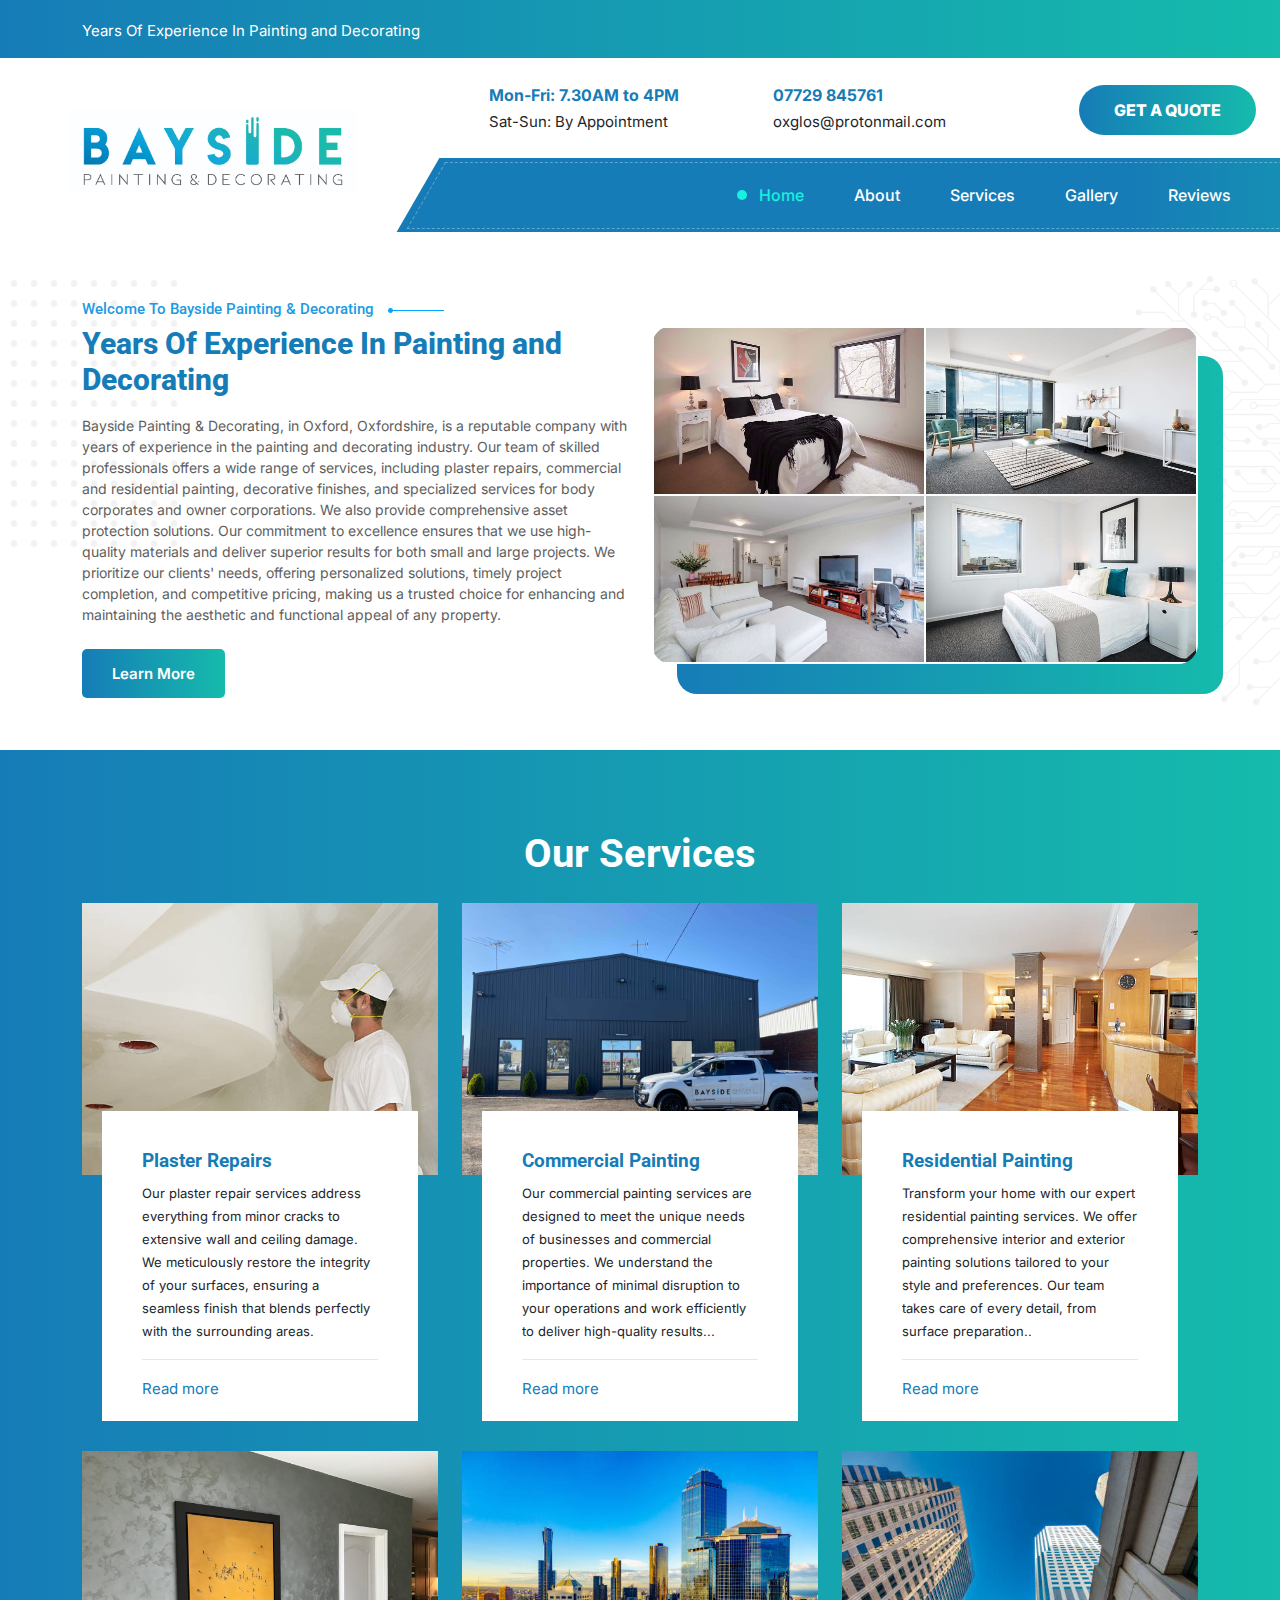
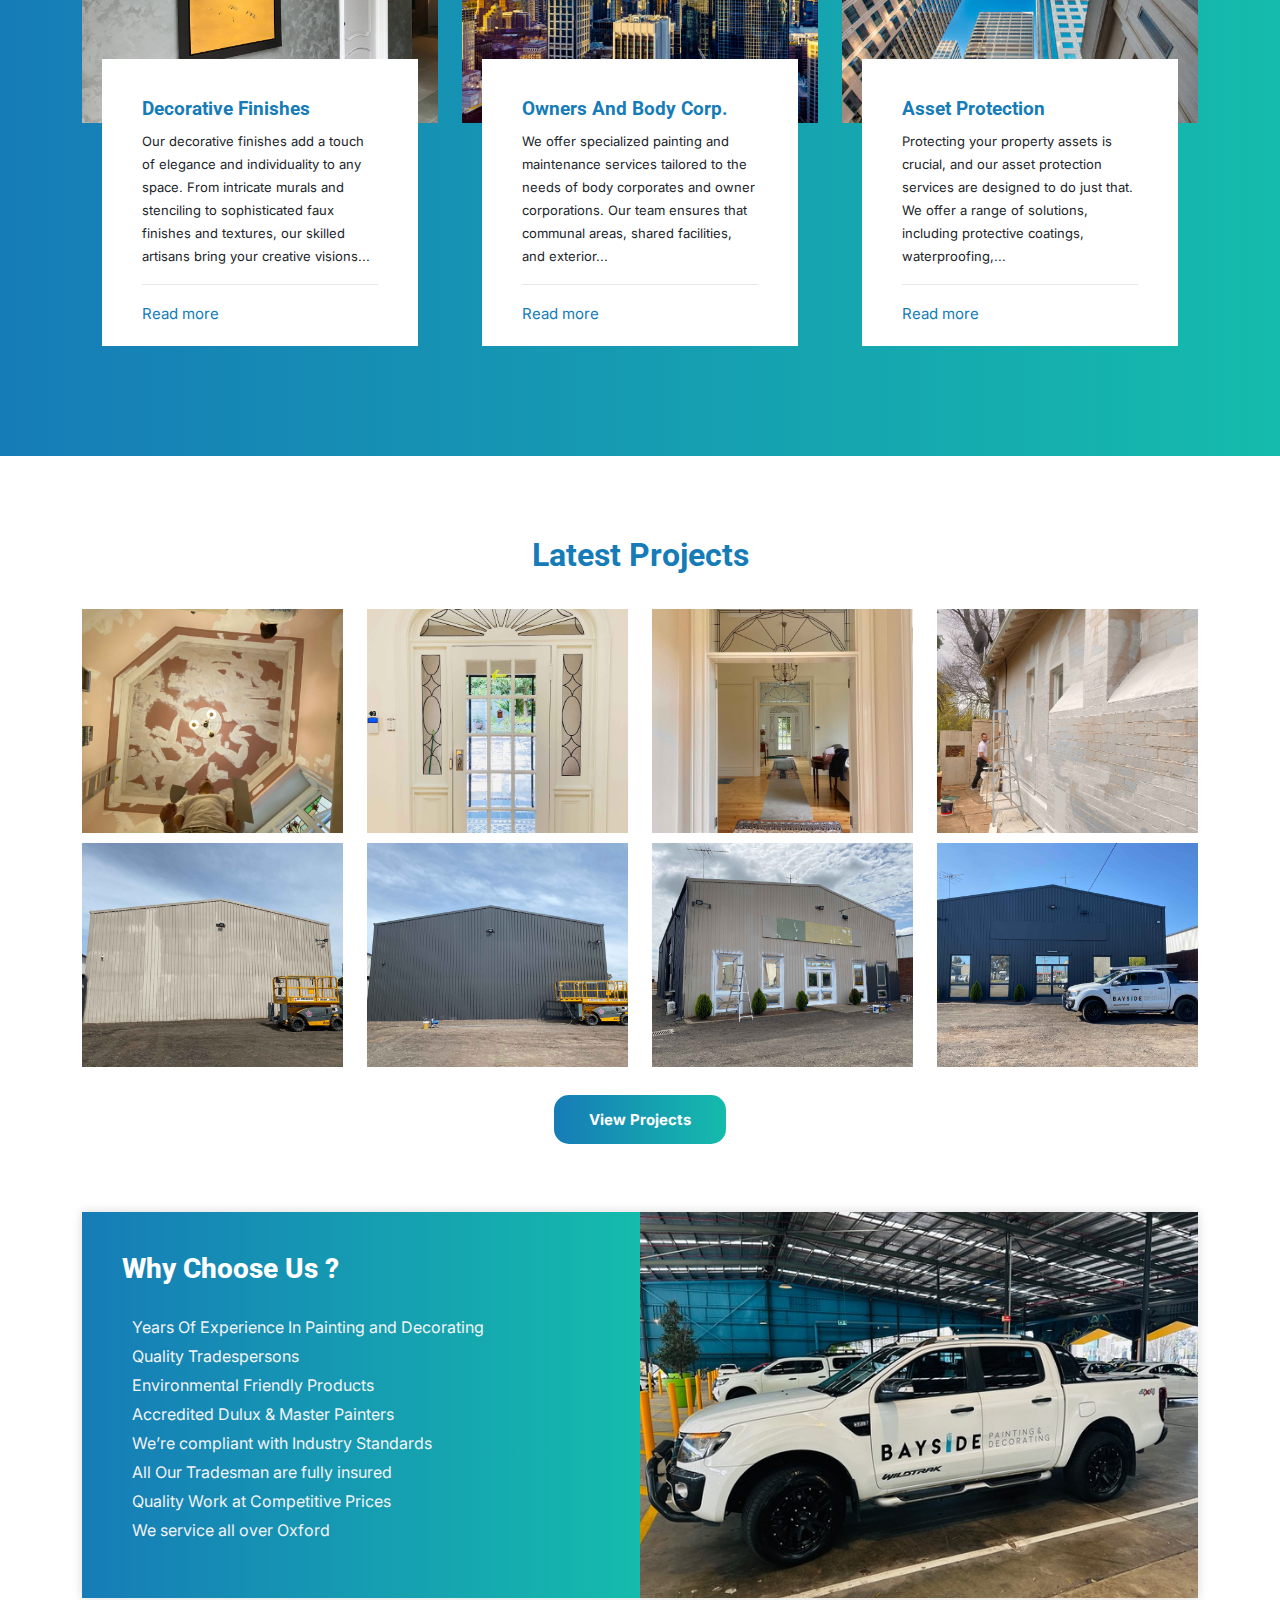
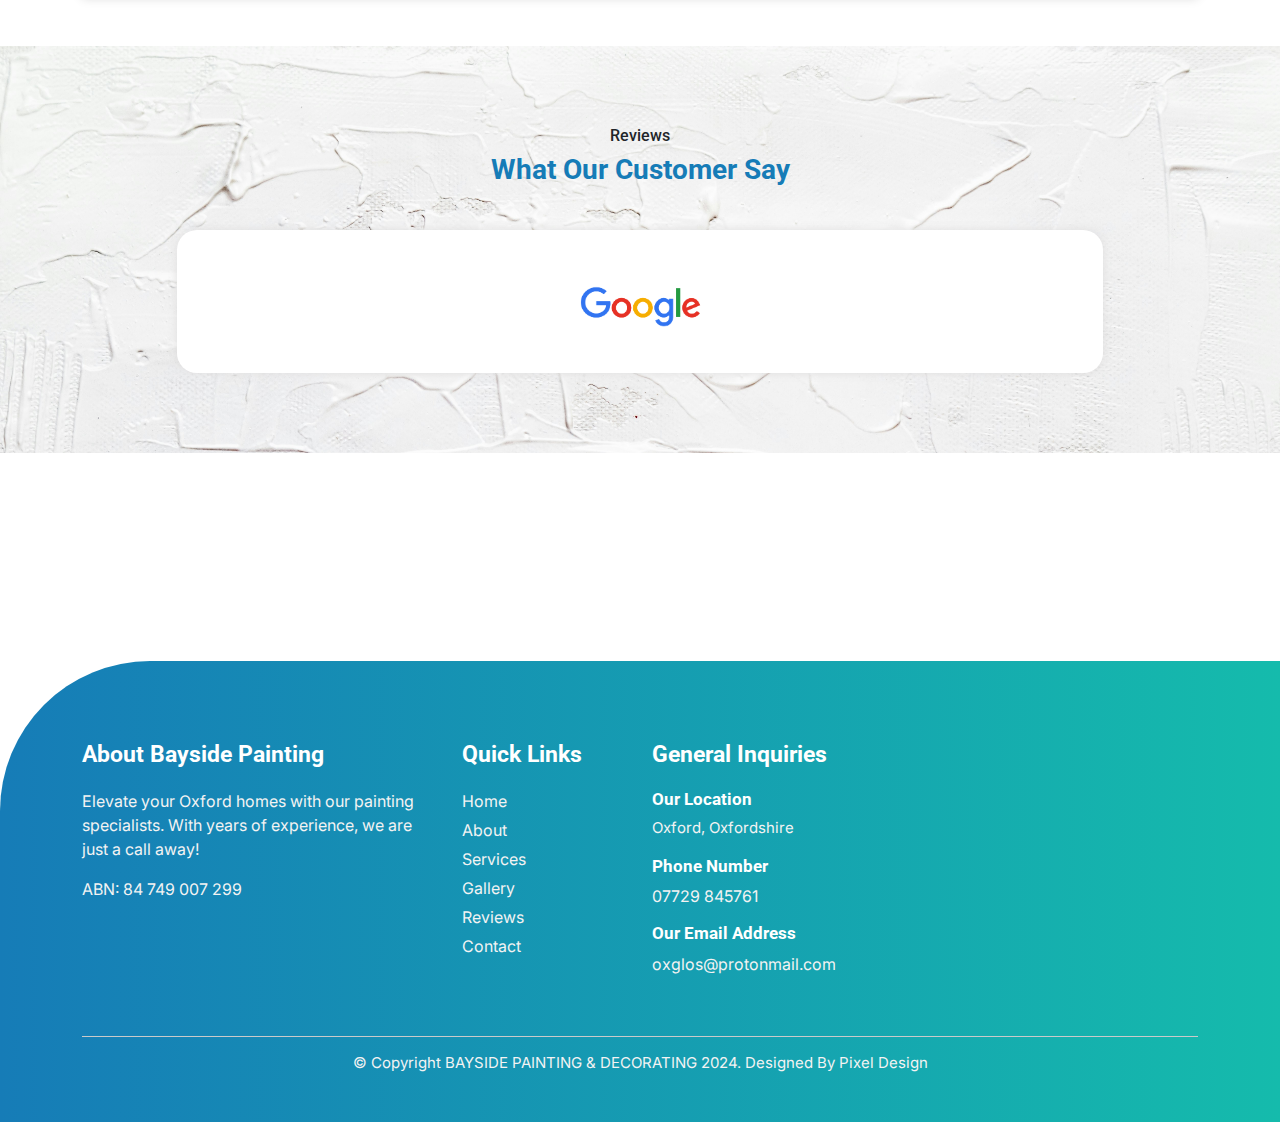
==== index.html @ fc6d24e8 "Add www.baysidepainting.com.au directory" ====
<!DOCTYPE html>
<html lang="en">
<head>
    <meta charset="UTF-8">
    <meta name="viewport" content="width=device-width, initial-scale=1.0">
    <title>Bayside Painting & Decorating</title>
    <link href="https://cdn.jsdelivr.net/npm/bootstrap@5.3.3/dist/css/bootstrap.min.css" rel="stylesheet" integrity="sha384-QWTKZyjpPEjISv5WaRU9OFeRpok6YctnYmDr5pNlyT2bRjXh0JMhjY6hW+ALEwIH" crossorigin="anonymous">
    <link rel="preconnect" href="https://fonts.googleapis.com">
    <link rel="preconnect" href="https://fonts.gstatic.com" crossorigin>
    <link href="https://fonts.googleapis.com/css2?family=Inter:wght@100..900&family=Poppins:ital,wght@0,100;0,200;0,300;0,400;0,500;0,600;0,700;0,800;0,900;1,100;1,200;1,300;1,400;1,500;1,600;1,700;1,800;1,900&family=Roboto:ital,wght@0,100;0,300;0,400;0,500;0,700;0,900;1,100;1,300;1,400;1,500;1,700;1,900&family=Rubik:ital,wght@0,300..900;1,300..900&display=swap" rel="stylesheet">
    <link rel="stylesheet" href="https://cdnjs.cloudflare.com/ajax/libs/font-awesome/6.5.2/css/all.min.css" integrity="sha512-SnH5WK+bZxgPHs44uWIX+LLJAJ9/2PkPKZ5QiAj6Ta86w+fsb2TkcmfRyVX3pBnMFcV7oQPJkl9QevSCWr3W6A==" crossorigin="anonymous" referrerpolicy="no-referrer" />
    <link rel="stylesheet" href="https://cdnjs.cloudflare.com/ajax/libs/OwlCarousel2/2.3.4/assets/owl.carousel.min.css" integrity="sha512-tS3S5qG0BlhnQROyJXvNjeEM4UpMXHrQfTGmbQ1gKmelCxlSEBUaxhRBj/EFTzpbP4RVSrpEikbmdJobCvhE3g==" crossorigin="anonymous" referrerpolicy="no-referrer" />
    <link rel="stylesheet" href="https://cdnjs.cloudflare.com/ajax/libs/OwlCarousel2/2.3.4/assets/owl.theme.default.min.css" integrity="sha512-sMXtMNL1zRzolHYKEujM2AqCLUR9F2C4/05cdbxjjLSRvMQIciEPCQZo++nk7go3BtSuK9kfa/s+a4f4i5pLkw==" crossorigin="anonymous" referrerpolicy="no-referrer" />
    <link rel="stylesheet" href="https://cdnjs.cloudflare.com/ajax/libs/animate.css/4.1.1/animate.min.css" integrity="sha512-c42qTSw/wPZ3/5LBzD+Bw5f7bSF2oxou6wEb+I/lqeaKV5FDIfMvvRp772y4jcJLKuGUOpbJMdg/BTl50fJYAw==" crossorigin="anonymous" referrerpolicy="no-referrer" />
    <link rel="stylesheet" href="https://cdnjs.cloudflare.com/ajax/libs/fancybox/3.5.7/jquery.fancybox.min.css" integrity="sha512-H9jrZiiopUdsLpg94A333EfumgUBpO9MdbxStdeITo+KEIMaNfHNvwyjjDJb+ERPaRS6DpyRlKbvPUasNItRyw==" crossorigin="anonymous" referrerpolicy="no-referrer" />
    <link rel="stylesheet" href="main.css">
</head>
<body>
    <header>
        <div class="header-top">
            <div class="container">
                <div class="row">
                    <div class="row">
                        <div class="col-lg-7">
                            <p>Years Of Experience In Painting and Decorating</p>
                        </div>
                        <div class="col-lg-5">
                            <div class="header-social text-end">
                                <!-- <a href=""><i class="fa-brands fa-facebook"></i></a> -->
                                <!-- <a href=""><i class="fa-brands fa-instagram"></i></a> -->
                                <!-- <a href=""><i class="fa-brands fa-x-twitter"></i></a> -->
                            </div>
                        </div>
                    </div>
                </div>
            </div>
        </div>
        <div class="header-bottom">
            <div class="container-fluid">
                <div class="row">
                    <div class="col-lg-4">
                        <div class="header-logo">
                            <a href="index.php.html">
                            <img src="BaysideStacked_Logo-Colour.jpg" alt="" class="w-100">
                            </a>
                        </div>
                    </div>
                    <div class="col-lg-8">
                        <div class="header-bottom-top">
                            <div class="row">
                                <div class="col-lg-4">
                                    <div class="header-content">
                                        <i class="fi fi-ss-calendar-clock"></i>
                                        <div class="header-mid">
                                            <p>Mon-Fri: 7.30AM to 4PM</p>
                                            <span>Sat-Sun: By Appointment</span>
                                        </div>
                                    </div>
                                </div>
                                <div class="col-lg-5">
                                    <div class="header-content">
                                        <i class="fi fi-sr-call-incoming"></i>
                                        <div class="header-mid">
                                            <p>07729 845761</p>
                                            <span>oxglos@protonmail.com</span>
                                        </div>
                                    </div>
                                </div>
                                <div class="col-lg-3">
                                    <div class="header-btn">
                                        <a href="https://www.baysidepainting.com.au/contact.php" class="h-btn">GET A QUOTE</a>
                                    </div>
                                </div>
                            </div>
                        </div>
                        <div class="header-bottom-bottom">
                            <nav class="navbar navbar-expand-lg">
                                <div class="container-fluid">

                                  <button class="navbar-toggler" type="button" data-bs-toggle="collapse" data-bs-target="#navbarNavAltMarkup" aria-controls="navbarNavAltMarkup" aria-expanded="false" aria-label="Toggle navigation">
                                    <span class="navbar-toggler-icon"></span>
                                  </button>
                                  <div class="collapse navbar-collapse" id="navbarNavAltMarkup">
                                                                      <div class="navbar-nav">
                                      <a class="nav-link active" aria-current="page" href="index.php.html">Home</a>
                                      <a class="nav-link " href="about.php.html">About</a>
                                      <a class="nav-link " href="services.php.html">Services</a>
                                      <a class="nav-link " href="gallery.php.html">Gallery</a>
                                      <a class="nav-link " href="reviews.php.html">Reviews</a>
                                      <!-- <a class="nav-link " href="https://www.baysidepainting.com.au/contact.php">Contact</a> -->
                                    </div>
                                  </div>
                                </div>
                              </nav>
                        </div>
                    </div>

                </div>
            </div>
        </div>
     </header>

     <div class="mobile-header">
        <div class="container">
            <nav class="navbar fixed-top">
                <div class="container-fluid">
                  <a class="navbar-brand" href="index.html#">
                    <img src="BaysideStacked_Logo-Colour.jpg" alt="" class="w-100">
                  </a>
                  <button class="navbar-toggler" type="button" data-bs-toggle="offcanvas" data-bs-target="#offcanvasNavbar" aria-controls="offcanvasNavbar" aria-label="Toggle navigation">
                    <span class="navbar-toggler-icon"></span>
                  </button>
                  <div class="offcanvas offcanvas-end" tabindex="-1" id="offcanvasNavbar" aria-labelledby="offcanvasNavbarLabel">
                    <div class="offcanvas-header">
                      <div class="offcanvas-img">
                        <img src="BaysideStacked_Logo-Colour.jpg" alt="" class="w-100">
                      </div>

                      <button type="button" class="btn-close" data-bs-dismiss="offcanvas" aria-label="Close"></button>
                    </div>
                    <div class="offcanvas-body">
                        <p>More Than 30 Years Of Experience Of Painting and Decorating</p>
                                              <ul class="navbar-nav justify-content-end flex-grow-1 pe-3">
                        <li class="nav-item">
                          <a class="nav-link active" aria-current="page" href="index.php.html">Home</a>
                        </li>
                        <li class="nav-item">
                          <a class="nav-link " href="about.php.html">About</a>
                        </li>
                        <li class="nav-item">
                          <a class="nav-link " href="services.php.html">Services</a>
                        </li>
                        <li class="nav-item">
                          <a class="nav-link " href="gallery.php.html">Gallery</a>
                        </li>
                        <li class="nav-item">
                          <a class="nav-link " href="reviews.php.html">Reviews</a>
                        </li>
                        <li class="nav-item">
                          <!-- <a class="nav-link " href="https://www.baysidepainting.com.au/contact.php">Contact</a> -->
                        </li>

                      </ul>
                     <div class="offcanvas-info d-flex">
                        <div class="offcanvas-icon">
                            <i class="fi fi-br-envelope-plus"></i>
                        </div>
                        <div class="offcanvas-content">
                            <h5>Send Us Email</h5>
                            <a href="">oxglos@protonmail.com</a>
                        </div>
                     </div>
                     <div class="offcanvas-info d-flex">
                        <div class="offcanvas-icon">
                            <i class="fi fi-sr-call-incoming"></i>
                        </div>
                        <div class="offcanvas-content">
                            <h5>Make A Call</h5>
                            <a href="">07729 845761</a>
                        </div>
                     </div>
                     <div class="offcanvas-info d-flex">
                        <div class="offcanvas-icon">
                            <i class="fi fi-ts-land-location"></i>
                        </div>
                        <div class="offcanvas-content">
                            <h5>Visit Our Office</h5>
                            <p>Oxford, Oxfordshire</p>
                        </div>
                     </div>
                    </div>
                  </div>
                </div>
            </nav>
        </div>
     </div>


     <div class="banner">
        <div class="owl-carousel owl-theme">
            <div class="item">
                <div class="slide">
                    <div class="strike b1">

                    </div>
                    <div class="container">
                        <div class="row">
                            <div class="col-xl-12">
                                <div class="xs">
                                    <h3>Welcome To Bayside Painting & Decorating</h3>
                                    <h1>Transform Your Space with Bayside Painting & Decorating
                                    </h1>
                                    <p>Enhance the beauty and value of your property with our expert painting and decorating services. With years of experience, we deliver high-quality solutions for both residential and commercial spaces. Trust us to bring your vision to life with precision and excellence.
                                    </p>
                                    <div class="banner-button">
                                        <a href="tel: 07729 845761" class="b-btn"><span>Call Us: 07729 845761</span> </a>
                                    </div>
                                </div>
                            </div>
                        </div>
                    </div>
                </div>
            </div>
            <div class="item">
                <div class="slide">
                    <div class="strike b2">

                    </div>
                    <div class="container">
                        <div class="row">
                            <div class="col-xl-12">
                                <div class="xs">
                                    <h3>Welcome To Bayside Painting & Decorating</h3>
                                    <h1>Experience Excellence in Painting & Decorating</h1>
                                    <p>We specialize in creating beautiful, long-lasting finishes for your home or business. Let our skilled professionals elevate your space with unmatched quality and attention to detail.
                                    </p>
                                    <div class="banner-button">
                                        <a href="https://www.baysidepainting.com.au/contact.php" class="b-btn"><span>Get The Quote</span> </a>
                                    </div>
                                </div>
                            </div>
                        </div>
                    </div>
                </div>
            </div>

        </div>
    </div>

     <style>
        .about h3, .circle-right{
            display: inline-block;
        }

        .circle-right{
            margin-left: 10px;
        }
     </style>

     <div class="about">
        <div class="container">
            <div class="row">
                <div class="col-lg-6">
                    <h3>Welcome To Bayside Painting & Decorating <small class="circle-right"><img src="circle_right.png" alt="" class="w-100"></small></h3>
                    <h1>Years Of Experience In Painting and Decorating</h1>
                    <p>Bayside Painting & Decorating, in Oxford, Oxfordshire, is a reputable company with years of experience in the painting and decorating industry. Our team of skilled professionals offers a wide range of services, including plaster repairs, commercial and residential painting, decorative finishes, and specialized services for body corporates and owner corporations. We also provide comprehensive asset protection solutions. Our commitment to excellence ensures that we use high-quality materials and deliver superior results for both small and large projects. We prioritize our clients' needs, offering personalized solutions, timely project completion, and competitive pricing, making us a trusted choice for enhancing and maintaining the aesthetic and functional appeal of any property.
                    </p>
                    <div class="a-btn">
                        <a href="about.php.html">Learn More</a>
                    </div>

                </div>
                <div class="col-lg-6">
                    <div class="about-img">
                        <img src="a1.jpg" alt="" class="w-100">
                    </div>
                </div>
            </div>
        </div>
    </div>

    <style>
            .service-box_img{
                height: 17rem;

            }

            .service-box_img img{
                height: 100%;
                object-fit: cover;
                width:100%;
            }
        </style>
        <section class="overflow-hidden service-sec bg-smoke2 space" id="service-sec" data-bg-src="assets/img/bg/service_bg_1.png">
            <div class="container">
                <div class="row">
                    <div class="col-lg-6 offset-lg-3">
                        <div class="title-area text-center">
                            <h1>Our Services</h1>

                        </div>
                    </div>
                </div>
                <div class="row slider-shadosw row" >


                    <div class="col-md-6 col-lg-6 col-xl-4">
                        <div class="service-box">
                            <div class="service-box_img">
                                <img src="plaster.jpg" alt="Service">
                            </div>
                            <div class="service-box_content" data-bg-src="assets/img/service/shape_1_1.png">
                                <div class="s-content">
                                    <div class="service-box_wrapper">

                                        <h3 class="box-title service-title">
                                            <a href="services.php.html">Plaster Repairs </a>
                                            <span class="line-animation">
                                                <img src="https://www.baysidepainting.com.au/assets/img/shape/line2.svg" alt="">
                                            </span>
                                        </h3>
                                    </div>
                                    <p class="service-box_text">Our plaster repair services address everything from minor cracks to extensive wall and ceiling damage. We meticulously restore the integrity of your surfaces, ensuring a seamless finish that blends perfectly with the surrounding areas.</p>
                                    <a href="services.php.html" class="half-line-btn">
                                        Read more<i class="fa-solid fa-arrow-right ms-2"></i>
                                    </a>
                                </div>
                            </div>
                        </div>
                    </div>
                    <div class="col-md-6 col-lg-6 col-xl-4">
                        <div class="service-box">
                            <div class="service-box_img">
                                <img src="f8.jpg" alt="Service">
                            </div>
                            <div class="service-box_content" data-bg-src="assets/img/service/shape_1_1.png">
                                <div class="s-content">
                                    <div class="service-box_wrapper">

                                        <h3 class="box-title service-title">
                                            <a href="services.php.html">Commercial Painting </a>
                                            <span class="line-animation">
                                                <img src="https://www.baysidepainting.com.au/assets/img/shape/line2.svg" alt="">
                                            </span>
                                        </h3>
                                    </div>
                                    <p class="service-box_text">Our commercial painting services are designed to meet the unique needs of businesses and commercial properties. We understand the importance of minimal disruption to your operations and work efficiently to deliver high-quality results... </p>
                                    <a href="services.php.html" class="half-line-btn">
                                        Read more<i class="fa-solid fa-arrow-right ms-2"></i>
                                    </a>
                                </div>
                            </div>
                        </div>
                    </div>
                    <div class="col-md-6 col-lg-6 col-xl-4">
                        <div class="service-box">
                            <div class="service-box_img">
                                <img src="resi.jpg" alt="Service">
                            </div>
                            <div class="service-box_content" data-bg-src="assets/img/service/shape_1_1.png">
                                <div class="s-content">
                                    <div class="service-box_wrapper">

                                        <h3 class="box-title service-title">
                                            <a href="services.php.html">Residential Painting </a>
                                            <span class="line-animation">
                                                <img src="https://www.baysidepainting.com.au/assets/img/shape/line2.svg" alt="">
                                            </span>
                                        </h3>
                                    </div>
                                    <p class="service-box_text">Transform your home with our expert residential painting services. We offer comprehensive interior and exterior painting solutions tailored to your style and preferences. Our team takes care of every detail, from surface preparation.. </p>
                                    <a href="services.php.html" class="half-line-btn">
                                        Read more<i class="fa-solid fa-arrow-right ms-2"></i>
                                    </a>
                                </div>
                            </div>
                        </div>
                    </div>
                    <div class="col-md-6 col-lg-6 col-xl-4">
                        <div class="service-box">
                            <div class="service-box_img">
                                <img src="services/s4.jpg" alt="Service">
                            </div>
                            <div class="service-box_content" data-bg-src="assets/img/service/shape_1_1.png">
                                <div class="s-content">
                                    <div class="service-box_wrapper">

                                        <h3 class="box-title service-title">
                                            <a href="services.php.html">Decorative Finishes </a>
                                            <span class="line-animation">
                                                <img src="https://www.baysidepainting.com.au/assets/img/shape/line2.svg" alt="">
                                            </span>
                                        </h3>
                                    </div>
                                    <p class="service-box_text">Our decorative finishes add a touch of elegance and individuality to any space. From intricate murals and stenciling to sophisticated faux finishes and textures, our skilled artisans bring your creative visions...</p>
                                    <a href="services.php.html" class="half-line-btn">
                                        Read more<i class="fa-solid fa-arrow-right ms-2"></i>
                                    </a>
                                </div>
                            </div>
                        </div>
                    </div>
                    <div class="col-md-6 col-lg-6 col-xl-4">
                        <div class="service-box">
                            <div class="service-box_img">
                                <img src="own.jpg" alt="Service">
                            </div>
                            <div class="service-box_content" data-bg-src="assets/img/service/shape_1_1.png">
                                <div class="s-content">
                                    <div class="service-box_wrapper">

                                        <h3 class="box-title service-title">
                                            <a href="services.php.html">Owners And Body Corp. </a>
                                            <span class="line-animation">
                                                <img src="https://www.baysidepainting.com.au/assets/img/shape/line2.svg" alt="">
                                            </span>
                                        </h3>
                                    </div>
                                    <p class="service-box_text">We offer specialized painting and maintenance services tailored to the needs of body corporates and owner corporations. Our team ensures that communal areas, shared facilities, and exterior... </p>
                                    <a href="services.php.html" class="half-line-btn">
                                        Read more<i class="fa-solid fa-arrow-right ms-2"></i>
                                    </a>
                                </div>
                            </div>
                        </div>
                    </div>
                    <div class="col-md-6 col-lg-6 col-xl-4">
                        <div class="service-box">
                            <div class="service-box_img">
                                <img src="assets.jpg" alt="Service">
                            </div>
                            <div class="service-box_content" data-bg-src="assets/img/service/shape_1_1.png">
                                <div class="s-content">
                                    <div class="service-box_wrapper">

                                        <h3 class="box-title service-title">
                                            <a href="services.php.html">Asset Protection </a>
                                            <span class="line-animation">
                                                <img src="https://www.baysidepainting.com.au/assets/img/shape/line2.svg" alt="">
                                            </span>
                                        </h3>
                                    </div>
                                    <p class="service-box_text">Protecting your property assets is crucial, and our asset protection services are designed to do just that. We offer a range of solutions, including protective coatings, waterproofing,... </p>
                                    <a href="services.php.html" class="half-line-btn">
                                        Read more<i class="fa-solid fa-arrow-right ms-2"></i>
                                    </a>
                                </div>
                            </div>
                        </div>
                    </div>












                </div>
            </div>
        </section>
        <style>
            /* .service-box_content{
                margin-top: 7rem;
            } */
            .service-box_text{
                font-size: 13px;
  line-height: 23px;
            }

            .half-line-btn{
                transition: all 500ms ease-in-out;
                font-size: 15px;
                color: #167cb7;
            }
             .service-box:hover .half-line-btn{
                color: #15bbac;
             }
        </style>

<section id="projects" class="ttm-row company-template-section bg-img10 ttm-bgcolor-darkgrey ttm-bg ttm-bgimage-yes clearfix projects">
    <div class="ttm-row-wrapper-bg-layer ttm-bg-layer" bis_skin_checked="1"></div>
    <div class="container" bis_skin_checked="1">
        <!-- row -->
        <div class="row" bis_skin_checked="1">
            <div class="col-md-3" bis_skin_checked="1"></div>
            <div class="col-md-6" bis_skin_checked="1">
                <!-- template-content -->
                <div class="template-content text-center ttm-bg ttm-bgcolor-skincolor pt-40 pb-15 mt_130 res-991-mt-0" bis_skin_checked="1">
                    <div class="ttm-col-wrapper-bg-layer ttm-bg-layer" bis_skin_checked="1"></div>
                    <div class="layer-content" bis_skin_checked="1">
                        <div class="ttm-icon ttm-icon_element-fill ttm-icon_element-background-color-darkgrey ttm-icon_element-color-white ttm-icon_element-size-sm ttm-icon_element-style-rounded mb-15" bis_skin_checked="1">
                            <i class="flaticon-handyman-tools"></i>
                        </div>
                        <div class="section-title title-style-center_text without-sep-line clearfix" bis_skin_checked="1">
                            <div class="title-header" bis_skin_checked="1">
                                <h2 class="title"> Latest Projects</h2>
                            </div>
                        </div>
                    </div>
                </div><!-- template-content end -->
            </div>
            <div class="col-md-3" bis_skin_checked="1"></div>
        </div><!-- row end -->
        <!-- row -->
        <style>
            .kkks{
                height: 14rem;
                width: 100%;
            }
            .kkks img{
                height: 100%;
                width: 100%;
                object-fit: cover;
            }
            .kkks{
                margin-bottom: 10px;
            }
            @media(max-width:992px){
                .kkks{
                    height: 18rem;
                }
            }
        </style>
        <div class="row" bis_skin_checked="1">
            <div class="col-lg-12" bis_skin_checked="1">
                <div class="ttm-bgcolor-white  pt-15 pb-15" bis_skin_checked="1">
                    <div class="row multi-columns-row ttm-boxes-spacing-5px" bis_skin_checked="1">
                            <div class="ttm-box-col-wrapper col-lg-3 col-md-6 col-sm-12" bis_skin_checked="1">
                                    <!-- featured-imagebox -->
                                <div class="kkks" bis_skin_checked="1">
                                    <a href="f1.jpg" data-fancybox="gallerys"  bis_skin_checked="1">
                                    <img src="f1.jpg" alt=""></a>

                                </div>
                            </div><!-- row end -->


                                                            <div class="ttm-box-col-wrapper col-lg-3 col-md-6 col-sm-12" bis_skin_checked="1">
                                    <!-- featured-imagebox -->
                                <div class="kkks" bis_skin_checked="1">
                                    <a href="f2.jpg" data-fancybox="gallerys"  bis_skin_checked="1">
                                    <img src="f2.jpg" alt=""></a>

                                </div>
                            </div><!-- row end -->


                                                            <div class="ttm-box-col-wrapper col-lg-3 col-md-6 col-sm-12" bis_skin_checked="1">
                                    <!-- featured-imagebox -->
                                <div class="kkks" bis_skin_checked="1">
                                    <a href="f3.jpg" data-fancybox="gallerys"  bis_skin_checked="1">
                                    <img src="f3.jpg" alt=""></a>

                                </div>
                            </div><!-- row end -->


                                                            <div class="ttm-box-col-wrapper col-lg-3 col-md-6 col-sm-12" bis_skin_checked="1">
                                    <!-- featured-imagebox -->
                                <div class="kkks" bis_skin_checked="1">
                                    <a href="f4.jpg" data-fancybox="gallerys"  bis_skin_checked="1">
                                    <img src="f4.jpg" alt=""></a>

                                </div>
                            </div><!-- row end -->


                                                            <div class="ttm-box-col-wrapper col-lg-3 col-md-6 col-sm-12" bis_skin_checked="1">
                                    <!-- featured-imagebox -->
                                <div class="kkks" bis_skin_checked="1">
                                    <a href="f5.jpg" data-fancybox="gallerys"  bis_skin_checked="1">
                                    <img src="f5.jpg" alt=""></a>

                                </div>
                            </div><!-- row end -->


                                                            <div class="ttm-box-col-wrapper col-lg-3 col-md-6 col-sm-12" bis_skin_checked="1">
                                    <!-- featured-imagebox -->
                                <div class="kkks" bis_skin_checked="1">
                                    <a href="f6.jpg" data-fancybox="gallerys"  bis_skin_checked="1">
                                    <img src="f6.jpg" alt=""></a>

                                </div>
                            </div><!-- row end -->


                                                            <div class="ttm-box-col-wrapper col-lg-3 col-md-6 col-sm-12" bis_skin_checked="1">
                                    <!-- featured-imagebox -->
                                <div class="kkks" bis_skin_checked="1">
                                    <a href="f7.jpg" data-fancybox="gallerys"  bis_skin_checked="1">
                                    <img src="f7.jpg" alt=""></a>

                                </div>
                            </div><!-- row end -->


                                                            <div class="ttm-box-col-wrapper col-lg-3 col-md-6 col-sm-12" bis_skin_checked="1">
                                    <!-- featured-imagebox -->
                                <div class="kkks" bis_skin_checked="1">
                                    <a href="f8.jpg" data-fancybox="gallerys"  bis_skin_checked="1">
                                    <img src="f8.jpg" alt=""></a>

                                </div>
                            </div><!-- row end -->






                    </div><!-- row end -->

                </div>
            </div>
        </div>
        <div class="slider-btn text-center d-block" data-animation="fadeInUp" data-delay=".6s" style="visibility: visible; animation-name:fadeInUp;">
           <a href="gallery.php.html" class="ss-btn">View Projects</a>
        </div>
        </div>
        <!-- row -->

</section>

    <div class="choose">
        <div class="container">
            <div class="ct">
                <div class="row g-0">
                    <div class="col-lg-6">
                        <div class="ch">
                            <h3>Why Choose Us ?</h3>
                            <ul>
                                <li><i class="fa fa-chevron-right"></i>Years Of Experience In Painting and Decorating</li>
                                <li><i class="fa fa-chevron-right"></i>Quality Tradespersons</li>
                                <li><i class="fa fa-chevron-right"></i>Environmental Friendly Products</li>
                                <li><i class="fa fa-chevron-right"></i>Accredited Dulux & Master Painters</li>
                                <li><i class="fa fa-chevron-right"></i>We’re compliant with Industry Standards</li>
                                <li><i class="fa fa-chevron-right"></i>All Our Tradesman are fully insured</li>
                                <li><i class="fa fa-chevron-right"></i>Quality Work at Competitive Prices</li>
                                <li><i class="fa fa-chevron-right"></i>We service all over Oxford</li>
                            </ul>
                        </div>
                    </div>
                    <div class="col-lg-6">
                        <div class="cot">
                        </div>
                    </div>
                </div>
            </div>
        </div>
    </div>

<style>
    .stars{
        margin-top: 20px;
    }
    .stars i{
        color: #fbbc04;
        font-size: 20px;
    }

    .review-logo{
        width: 8rem;
        margin: 0 auto;
    }
</style>

<div class="reviews">
    <div class="container">
        <div class="r-header">
        <h6>Reviews</h6>
        <h3>What Our Customer Say</h3>
        </div>
        <div class="row">
            <div class="col-lg-1"></div>
            <div class="col-lg-10">
                <div class="r-view">
                    <div class="owl-carousel owl-theme">
                        <div class="item">
                            <div class="box">
                                <div class="c-img">
                                    <img src="d.jpg" alt="" class="w-100 h-100">
                                </div>
                                <div class="stars">
                                    <i class="fi fi-ss-star"></i>
                                    <i class="fi fi-ss-star"></i>
                                    <i class="fi fi-ss-star"></i>
                                    <i class="fi fi-ss-star"></i>
                                    <i class="fi fi-ss-star"></i>
                                </div>
                                <p>"Raoul did an incredible job painting our unit. He was also able to take care of a few odd jobs which was above an beyond the original quote. Our unit was totally transformed in a week! Could not recommend highly enough."</p>
                                <div class="client">
                                    <h5>Leigh Gruppetta</h5>
                                    <span>Customer</span>
                                </div>
                            </div>
                        </div>
                        <div class="item">
                            <div class="box">
                                <div class="c-img">
                                    <img src="d.jpg" alt="" class="w-100 h-100">
                                </div>
                                <div class="stars">
                                    <i class="fi fi-ss-star"></i>
                                    <i class="fi fi-ss-star"></i>
                                    <i class="fi fi-ss-star"></i>
                                    <i class="fi fi-ss-star"></i>
                                    <i class="fi fi-ss-star"></i>
                                </div>
                                <p>"Wow so reliable and punctual. I can describe his work with one word: "perfection". And his workers are so friendly. Especially the sweet Belgium guy . Thanks Raul for your great work."</p>
                                <div class="client">
                                    <h5>Samuel Heck</h5>
                                    <span>Customer</span>
                                </div>
                            </div>
                        </div>
                        <div class="item">
                            <div class="box">
                                <div class="c-img">
                                    <img src="d.jpg" alt="" class="w-100 h-100">
                                </div>
                                <div class="stars">
                                    <i class="fi fi-ss-star"></i>
                                    <i class="fi fi-ss-star"></i>
                                    <i class="fi fi-ss-star"></i>
                                    <i class="fi fi-ss-star"></i>
                                    <i class="fi fi-ss-star"></i>
                                </div>
                                <p>"One of the best painters from Oxford! He painted my hole flat ! Super clean und the price was really good ! Raúl was super kind"</p>
                                <div class="client">
                                    <h5>Luca Thomas</h5>
                                    <span>Customer</span>
                                </div>
                            </div>
                        </div>
                        <div class="item">
                            <div class="box">
                                <div class="c-img">
                                    <img src="d.jpg" alt="" class="w-100 h-100">
                                </div>
                                <div class="stars">
                                    <i class="fi fi-ss-star"></i>
                                    <i class="fi fi-ss-star"></i>
                                    <i class="fi fi-ss-star"></i>
                                    <i class="fi fi-ss-star"></i>
                                    <i class="fi fi-ss-star"></i>
                                </div>
                                <p>Can't believe i FINALLY found a reliable, affordable and trustworthy tradesman, that didn't treat my home like a toilet. Thanks for the great work Raoul.</p>
                                <div class="client">
                                    <h5>Tyson Beckwith</h5>
                                    <span>Customer</span>
                                </div>
                            </div>
                        </div>
                        <div class="item">
                            <div class="box">
                                <div class="c-img">
                                    <img src="d.jpg" alt="" class="w-100 h-100">
                                </div>
                                <div class="stars">
                                    <i class="fi fi-ss-star"></i>
                                    <i class="fi fi-ss-star"></i>
                                    <i class="fi fi-ss-star"></i>
                                    <i class="fi fi-ss-star"></i>
                                    <i class="fi fi-ss-star"></i>
                                </div>
                                <p>"Provided perfect advice on colour, did a brilliant job and was flexible in adjusting to changes in what was needed"</p>
                                <div class="client">
                                    <h5>Jane McKellar</h5>
                                    <span>Customer</span>
                                </div>
                            </div>
                        </div>
                    </div>
                    <div class="review-logo">
                        <img src="google.png" alt="" class="w-100">
                    </div>
                </div>
            </div>
            <div class="col-lg-1"></div>
        </div>
    </div>
</div>


<div class="extra">
        <!-- <div class="container">
            <div class="row">
                <div class="col-lg-6">
                    <div class="c-form">
                        <h3>How Can We Help?</h3>
                        <p>If you want to know more about our painting and decorating service, you are free to ask on the form below.</p>
                        <form action="hmail.php" method="post">
                            <div class="row">
                                <div class="col-lg-12">
                                    <label for="">Your Name*</label>
                                    <input type="text" class="form-control" name="name" required>
                                </div>
                                <div class="col-lg-12">
                                    <label for="">Your Email Address*</label>
                                    <input type="email" class="form-control" name="email" required>
                                </div>
                                <div class="col-lg-6">
                                    <label for="">Your Number*</label>
                                    <input type="tel" class="form-control" name="number" required>
                                </div>
                                <div class="col-lg-6">
                                    <label for="">Service Type*</label>
                                    <select name="services" id="" class="form-select" required>
                                        <option value="default">Your Preferred Service</option>
                                        <option value="Plaster Repairs">Plaster Repairs</option>
                                        <option value="Commercial Painting">Commercial Painting</option>
                                        <option value="Residential Painting">Residential Painting</option>
                                        <option value="Decorative Finishes">Decorative Finishes</option>
                                        <option value="Owners And Body Corp.">Owners And Body Corp.</option>
                                        <option value="Asset Protection">Asset Protection</option>
                                    </select>
                                </div>
                                <div class="col-lg-12">
                                    <label for="">Your Message</label>
                                    <textarea name="" id="" cols="30" rows="5" name="message" class="form-control"></textarea>
                                </div>
                            </div>
                            <button class="submit" type="submit" name="ccsz">SEND MESSAGE</button>
                        </form>
                    </div>
                </div>
                <div class="col-lg-6">
                    <div class="owner">
                        <div class="owner-proflie">
                            <div class="owner-img">
                                <img src="owner.png" alt="" class="w-100">
                            </div>
                            <h5>Raoul Liggett</h5>
                            <span>Owner & Operator, Bayside Painting & Decorating</span>
                        </div>
                        <p>Raoul arrived in Australia in 2002 after a completing his apprenticeship in London, England and working as a master tradesmen himself for 5 years.</p>
                        <p>He trained with a German craftsman of painting and decorating and continued to work as a master tradesmen under his master's guidance.</p>
                        <blockquote>"My master passed on his knowledge of decorative finishes, wallpapering and restoration. Also teaching me the value of meticulous preparation of surfaces, to gain a superior finish" <br> <span>- Raoul Ligget, Bayside Painting and Decorating.</span></blockquote>

                        <p>A family man, with 3 young children, and a dedication to his craft, Raoul continues to impress his clients with his professionalism and skill.</p>
                    </div>
                </div>
            </div>
        </div> -->
    </div>

<div class="partner">
    <div class="container">
        <div class="row">
            <div class="owl-carousel owl-theme">
                <div class="item">
                    <a href="https://taubmans.com.au/">
                        <div class="pt">
                            <img src="c1.png" alt="">
                        </div>
                    </a>

                </div>
                <div class="item">
                    <a href="https://bristol.com.au/">
                        <div class="pt">
                            <img src="c2.jpg" alt="">
                        </div>
                    </a>

                </div>
                <div class="item">
                    <a href="https://www.haymespaint.com.au/">
                        <div class="pt">
                            <img src="c3.jpg" alt="">
                        </div>
                    </a>

                </div>
                <div class="item">
                    <a href="https://www.dulux.com.au/">
                        <div class="pt">
                            <img src="c4.png" alt="">
                        </div>
                    </a>

                </div>
                <!-- <div class="item">
                    <a href="">
                        <div class="pt">
                            <img src="./c5.jpg" alt="">
                        </div>
                    </a>

                </div> -->
                <div class="item">
                    <a href="https://wattyl.com.au/">
                        <div class="pt">
                            <img src="c6.jpg" alt="">
                        </div>
                    </a>

                </div>



            </div>
        </div>
    </div>
</div>





    <footer>
        <div class="container">
            <div class="footer-top">
                <div class="row">
                    <div class="col-lg-4 col-md-6">
                        <div class="ft">
                            <h3>About Bayside Painting</h3>
                            <p>Elevate your Oxford homes with our painting specialists. With years of experience, we are just a call away!
                            </p>
                            <p>ABN: 84 749 007 299</p>
                            <div class="footer-social">
                                <!-- <a href=""><i class="fa-brands fa-facebook"></i></a> -->
                                <!-- <a href=""><i class="fa-brands fa-instagram"></i></a> -->
                                <!-- <a href=""><i class="fa-brands fa-x-twitter"></i></a> -->
                                <!-- <a href=""><i class="fa-brands fa-linkedin"></i></a> -->
                            </div>
                        </div>
                    </div>
                    <div class="col-lg-2 col-md-6">
                        <div class="ft">
                            <h3>Quick Links</h3>
                        <ul>
                            <li><a href="index.php.html">Home</a></li>
                            <li><a href="about.php.html">About</a></li>
                            <li><a href="services.php.html">Services</a></li>
                            <li><a href="gallery.php.html">Gallery</a></li>
                            <li><a href="reviews.php.html">Reviews</a></li>
                            <li><a href="https://www.baysidepainting.com.au/contact.php">Contact</a></li>
                        </ul>
                        </div>
                    </div>
                    <div class="col-lg-3 col-md-6">
                        <div class="ft">
                            <h3>General Inquiries</h3>
                            <div class="sa">
                                <h5>Our Location</h5>
                                <p>Oxford, Oxfordshire</p>
                            </div>
                            <div class="sa">
                                <h5>Phone Number</h5>
                                <a href="tel:07729 845761">07729 845761</a>
                            </div>
                            <div class="sa">
                                <h5>Our Email Address</h5>
                                <a href="mailto:oxglos@protonmail.com">oxglos@protonmail.com</a>
                            </div>
                        </div>
                    </div>
                    <!-- <div class="col-lg-3 col-md-6">
                        <div class="ft">
                            <h3>Our Location</h3>
                            <iframe src="https://www.google.com/maps/embed?pb=!1m14!1m8!1m3!1d29819885.074773114!2d113.0548274!3d-24.1674296!3m2!1i1024!2i768!4f13.1!3m3!1m2!1s0x6ad688283b89f319:0x4608c4a991d0610b!2sBayside%20Painting%20and%20Decorating!5e0!3m2!1sen!2snp!4v1717563078550!5m2!1sen!2snp" width="100%" height="250" style="border:0;" allowfullscreen="" loading="lazy" referrerpolicy="no-referrer-when-downgrade"></iframe>
                        </div>
                    </div> -->
                </div>
            </div>
            <div class="footer-bottom">
                <p class="text-center">&copy; Copyright BAYSIDE PAINTING & DECORATING 2024. Designed By <a href="">Pixel Design</a></p>
            </div>
        </div>
    </footer>

    <script src="https://code.jquery.com/jquery-3.7.1.min.js" integrity="sha256-/JqT3SQfawRcv/BIHPThkBvs0OEvtFFmqPF/lYI/Cxo=" crossorigin="anonymous"></script>

    <script src="https://cdn.jsdelivr.net/npm/@popperjs/core@2.11.8/dist/umd/popper.min.js" integrity="sha384-I7E8VVD/ismYTF4hNIPjVp/Zjvgyol6VFvRkX/vR+Vc4jQkC+hVqc2pM8ODewa9r" crossorigin="anonymous"></script>
    <script src="https://cdn.jsdelivr.net/npm/bootstrap@5.3.3/dist/js/bootstrap.min.js" integrity="sha384-0pUGZvbkm6XF6gxjEnlmuGrJXVbNuzT9qBBavbLwCsOGabYfZo0T0to5eqruptLy" crossorigin="anonymous"></script>
    <script src="https://cdnjs.cloudflare.com/ajax/libs/OwlCarousel2/2.3.4/owl.carousel.min.js" integrity="sha512-bPs7Ae6pVvhOSiIcyUClR7/q2OAsRiovw4vAkX+zJbw3ShAeeqezq50RIIcIURq7Oa20rW2n2q+fyXBNcU9lrw==" crossorigin="anonymous" referrerpolicy="no-referrer"></script>
    <script src="https://cdnjs.cloudflare.com/ajax/libs/wow/1.1.2/wow.min.js" integrity="sha512-Eak/29OTpb36LLo2r47IpVzPBLXnAMPAVypbSZiZ4Qkf8p/7S/XRG5xp7OKWPPYfJT6metI+IORkR5G8F900+g==" crossorigin="anonymous" referrerpolicy="no-referrer"></script>
    <script src="https://cdnjs.cloudflare.com/ajax/libs/fancybox/3.5.7/jquery.fancybox.min.js" integrity="sha512-uURl+ZXMBrF4AwGaWmEetzrd+J5/8NRkWAvJx5sbPSSuOb0bZLqf+tOzniObO00BjHa/dD7gub9oCGMLPQHtQA==" crossorigin="anonymous" referrerpolicy="no-referrer"></script>
    <script>
        new WOW().init();

        $('.banner .owl-carousel').owlCarousel({
    loop:true,
    margin:0,
    nav:true,
    navText:['<i class="fa fa-chevron-left">','<i class="fa fa-chevron-right">'],
        autoplay:true,
        autoplayTimeout:6000,
        autoplayHoverPause:false,
        item:1,
        smartSpeed:2000,
        animateOut:'fadeOut',
        animateIn: 'fadeIn',
    responsive:{
        0:{
            items:1
        },
        600:{
            items:1
        },
        1000:{
            items:1
        }
    }
})

         $('.reviews .owl-carousel').owlCarousel({
    loop:true,
    margin:10,
    nav:true,
    dots:false,
    autoplay:true,
    autoplayTimeout: 5000,
    autoplayHoverPause:false,
    responsive:{
        0:{
            items:1
        },
        600:{
            items:1
        },
        1000:{
            items:1
        }
    }
})

$('.partner .owl-carousel').owlCarousel({
    loop:true,
    margin:15,
    nav:false,
    dots:false,
    autoplay:true,
    autoplayTimeout:4000,
    autoplayHoverPause:false,
    responsive:{
        0:{
            items:2
        },
        600:{
            items:3
        },
        1000:{
            items:5
        }
    }
})
    </script>
</body>
</html>
---- main.css ----
@import url('https://cdn-uicons.flaticon.com/2.4.0/uicons-thin-straight/css/uicons-thin-straight.css');
@import url('https://cdn-uicons.flaticon.com/2.4.0/uicons-solid-rounded/css/uicons-solid-rounded.css');
@import url('https://cdn-uicons.flaticon.com/2.4.0/uicons-bold-rounded/css/uicons-bold-rounded.css');
@import url('https://cdn-uicons.flaticon.com/2.4.0/uicons-solid-straight/css/uicons-solid-straight.css');

*{
   margin: 0;
   padding: 0; 
}

ul{
    margin-left: 0px;
    padding-left: 0px;
}

li{
    list-style: none;
}

a{
    text-decoration: none;
}

h1,h2,h3,h4,h5,h6{
    font-family: 'Roboto', sans-serif;
}

body{
    font-family: 'Inter', sans-serif;
}

/* header */
.header-top{
    background:linear-gradient(90deg, #167cb7, #15bbac);
    color: #fff;
    padding: 15px 0;
}

.header-top p{
    font-size: 15px;
    margin-bottom: 0;
    margin-top: 5px;
}

.header-social i{
    color: #fff;
    background: #17dfce;
    width: 34px;
    height: 34px;
    text-align: center;
    line-height: 35px;
    border-radius: 5px;
    box-shadow: 1px 1px 5px rgba(0,0,0,0.02);
    margin-right: 5px;
}

.header-bottom{
    overflow: hidden;
}

.header-bottom-top{
    padding: 25px 0;
}

.header-content i{
    float: left;
    font-size: 36px;
    color: #167cb7;
    margin-right: 5px;
}

.header-mid{
    position: relative;
    margin-left: 50px;
}

.header-mid p{
    color: #167cb7;
    font-weight: 700;
    font-size: 16px;
    margin-bottom: 2px;
}

.header-mid span{
    font-size: 15px;
}

.header-btn{
    margin-top: 15px;
}

.h-btn{
    background: linear-gradient(90deg, #167cb7, #15bbac);
    color: #fff;
    font-weight: 800;
    padding: 15px 35px;
    border-radius: 50px;
}

.navbar{
    position: relative;
    padding: 0;
    z-index: 9999;
}

.navbar-collapse{
    position: relative;
    justify-content: end;
}

.navbar-collapse::before{
    content: '';
    position: absolute;
    background: #167cb7;
    height: 100%;
    width: 100%;
    transform: skew(-30deg);
    left: -33px;
    z-index: -10;
}

.navbar-collapse::after{
    position: absolute;
    content: '';
    background: transparent;
    width: 161%;
    height: 90%;
    border: 1px dashed rgba(255, 255, 255, 0.322);
    transform: skew(-30deg);
    z-index: -10;
    left: -25px;
    top: 4px;
}

.navbar-collapse a{
    padding: 25px 0;
    color: #fff;
    padding-right: 25px !important;
    padding-left: 25px !important;
    font-weight: 500;
    position: relative;
    transition: .6s ease-in-out
}

.nav-link:hover{
    color: #18f1dd;
}

.nav-link::before{
    content: '';
    position: absolute;
    width: 10px;
    height: 10px;
    border-radius: 50%;
    background: #18f1dd;
    left: -5px;
    top: 32px;
    transition: all .6s ease-in-out;
    opacity: 0;
}


.header-bottom .nav-link.active{
    color: #18f1dd !important;
}
.offcanvas .nav-link.active{
    color: #167cb7 !important;
    font-weight: 700;
}

.nav-link.active.nav-link::before, .nav-link:hover.nav-link::before{
    left: 3px;
    opacity: 1;
}
.navbar-nav{
    position: relative;
}

.navbar-nav::after{
    content: '';
    position: absolute;
    background: linear-gradient(90deg, #167cb7, #15bbac);
    height: 100%;
    width: 100%;
    right: -76%;
    z-index: -10;
}

.header-logo{
    margin: 0 auto;
    margin-top: 50px;
    width: 18rem;
    
}

.mobile-header{
    padding: 15px 0;
}


.offcanvas-info{
    padding: 15px 0 15px;
    
}

.offcanvas-icon{
    font-size: 30px;
}

.offcanvas-icon i{
    color: #167cb7;
}

.offcanvas-content{
    margin-left: 20px;
}

.offcanvas-content h5{
    margin-bottom: 3px;
    color: #167cb7;
    font-weight: 800;
}

.offcanvas-content a{
    color: #000;
}

/* banner */
.banner{
    overflow: hidden;
}
.strike{
    padding: 12rem 0;
    transform: scale(1);
    position: absolute;
    top: 0;
    left: 0;
    width: 100%;
    height: 100%;
    background-repeat: no-repeat;
    z-index: 1;
    filter: grayscale(0);
    background-position: center !important;
}
.b1{
    background:linear-gradient(rgba(0, 0, 0, 0.521),rgba(0,0,0,0.6)), url("color.jpg");
    background-size: cover;
}
.b2{
    background:linear-gradient(rgba(0, 0, 0, 0.521),rgba(0,0,0,0.6)), url("resi.jpg");
    background-size: cover;
}

.xs{
    padding:15rem 8rem;
    color: #fff;
    /* background: rgba(0, 0, 0, 0.582); */
    position: relative;
    z-index: 11;
    text-align: center;
}

.xs h3{
    font-size: 20px;
    color: #fff;
    font-weight: 500;
}

.xs h1{
    font-weight: 900;
    margin-bottom: 20px;
    font-size: 40px;
    text-transform: capitalize !important;
}

.xs p{
    font-size: 18px;
}

.banner-button{
    margin-top: 30px;
}

.b-btn{
    padding: 15px 35px;
    background: linear-gradient(90deg, #167cb7, #15bbac);
    color: #fff;
    font-weight: 800;
    position: relative;
    overflow: hidden;
    display: inline-block;
    border-radius: 50px;
}

.b-btn span{
    position: relative;
    z-index: 111;
}
.b-btn::before{
    position: absolute;
    top: 115px;
    left: -50px;
    right: -50px;
    height: 170px;
    content: "";
    background: #1e9ae2;
    -webkit-transform: translateY(-55px);
    transform: translateY(-55px);
    border-radius: 50%;
    
    transition-duration: 800ms;
    z-index: 1;

}



.b-btn:hover::before{
    top:0%;
    left: -70px;
    right: -70px;
}

.banner .owl-nav{
    position: absolute;
    width: 100%;
    top: 50%;
}

.banner .owl-dots{
    bottom: 2%;
    position: absolute;
    width: 100%;
    right: -2%;
}

.banner .owl-prev, .banner .owl-next{
    
}

.banner .owl-prev{
    position: absolute;
    left: 0;
}

.banner .owl-next{
    position: absolute;
    right: 0;
}

.banner .owl-nav i{
    background: rgba(30, 154, 226, 0.459);
    color: #fff;
    height: 60px;
    width: 60px;
    line-height:60px;
    border-radius: 50%;
    font-weight: 900;
    font-size: 22px;
}

.banner .owl-nav button:hover{
    background: transparent !important;
}

.banner .owl-dot span{
    border-radius: 0 !important;
    height: 5px !important;
    width: 25px !important;
    background: #1e9ae2 !important;
}


.banner .owl-dot.active span{
    background: #18f1dd !important;
}

.banner .owl-item.active .strike{
    transform: scale(1.15);
    transition: all 6000ms ease-in-out;
}

.slide{
    position: relative;
    overflow: hidden;
}


.banner .owl-item.active h3{
    animation-name: fadeInDown;
    animation-duration: 2s;
    animation-delay: 200ms;
    visibility: visible;
}
.banner .owl-item.active h1{
    animation-name: fadeInLeft;
    animation-duration: 2s;
    animation-delay: 300ms;
    visibility: visible;
}
.banner .owl-item.active p{
    animation-name: fadeInRight;
    animation-duration: 2s;
    animation-delay: 400ms;
    visibility: visible;
}
.banner .owl-item.active .banner-button{
    animation-name: fadeInUp;
    animation-duration: 2s;
    animation-delay: 500ms;
    visibility: visible;
}

/* about */
.about{
    padding: 4rem 0;
    background: url("about_aliment_bg.png");
    background-size: contain;
    background-position: center;
    background-repeat: no-repeat;
}

.about h3{
   font-size: 15px;
   color: #1e9ae2;
}

.about h1{
    font-size: 30px;
    margin-bottom: 17px;
    font-weight: 800;
    color: #167cb7;
}

.about p{
    color: #5e5e5e;
    font-size: 14px
}

.a-btn{
    margin-top: 36px;
}

.a-btn a{
    border-radius: 5px;
    background: linear-gradient(90deg, #167cb7, #15bbac);
    color: #fff;
    padding: 15px 30px;
    font-size: 15px;
    font-weight: 600;
}

.about-img{
    position: relative;
    margin-top: 30px;
}

.about-img::before{
    content: '';
    position: absolute;
    height: 100%;
    width: 100%;
    top: 30px;
    left: 25px;
    background: linear-gradient(90deg, #167cb7, #15bbac);
    z-index: 1;
    border-radius: 20px;
}

.about-img img{
    border-radius: 20px;
    position: relative;
    z-index: 111;
}

/* services */
.service-sec{
    padding: 5rem 0;
    background: linear-gradient(90deg, #167cb7, #15bbac) ;

}
.service-sec h1{
    font-weight: 700;
    margin-bottom: 25px;
    color: #fff;
}

.service-box{
    margin-bottom: 30px;
}

.service-box_content{
    position: relative;
    padding: 30px 40px 20px 40px;
    margin: 0 20px;
    margin-top: -4rem;
}

.service-box_content:before {
    content: "";
    width: 100%;
    height: 100%;
    background-color: #fff;
    position: absolute;
    top: 0;
    left: 0;
    
    -webkit-transition: 0.4s ease-in-out;
    transition: 0.4s ease-in-out;
}

.s-content{
    position: relative;
    z-index: 111;
}

.s-content h3 a{
    color: #167cb7;
    font-size: 19px;
    font-weight: 700;
}

.service-box_text{
    margin-bottom: 16px;
    padding-bottom: 16px;
    border-bottom: 1px solid rgba(18, 18, 18, 0.1);
}

/* projects */
.projects{
    padding: 5rem 0 2rem;
}

.projects h2{
    color: #167cb7;
    font-weight: 700;
    margin-bottom: 35px;
}

.projects .slider-btn{
    margin-top: 30px;
}

.ss-btn{
    color: #fff;
    padding: 15px 35px;
    font-size: 15px;
    border-radius: 15px;
    background: linear-gradient(90deg, #167cb7, #15bbac);
    font-weight: 700;
}

/* choose */
.choose{
    padding: 3rem 0;
}
.ct{
    box-shadow: 0 0 10px #d8d8d8;
}

.ct .ch{
    padding: 40px;
    background: linear-gradient(90deg, #167cb7, #15bbac);
    color: #fff;
}

.cot{
    background: url("choose.jpeg");
    background-size: cover;
    background-position: center;
    background-repeat: no-repeat;
    height: 100%;
}

.ch h3{
    margin-bottom: 30px;
    font-weight: 800;
}

.ch li i{
    margin-right: 10px;
    color: #18f1dd;
}

.ch li{
    font-weight: 400;
    color: #f3f3f3;
    margin-bottom: 5px;
}

/* reviews */
.reviews{
    padding: 5rem 0 5rem;
    background: url("reviews.jpg");
    background-size: cover;
}

.r-header{text-align: center;}
.reviews h3{font-weight: 700; color: #167cb7;}
.r-view{
    padding: 50px 36px 40px; 
    box-shadow: 0  0 10px #dfdede; 
    border-radius:20px ; 
    text-align: center;
    margin-top: 35px;
    background: #fff;
}

.r-view .item{
    padding: 20px;
}

.c-img{height: 80px; width: 80px; margin: 0  auto; }
.c-img img{border-radius: 50%;}

.r-view p{margin-top:20px;}
.client{text-align: center;}
.client h5{color: rgb(4, 174, 241);}

.reviews .owl-carousel .owl-nav{
    position: absolute;
    top:40%;
    width: 100%;
}

.reviews .owl-prev{
    position: absolute;
    left: -8%;
    outline: none;
}

.reviews .owl-next{
    position: absolute;
    right: -8%;
    outline: none;
}

.reviews .owl-prev span, .reviews .owl-next span{
    background: #167cb7;
    color: #fff;
    height: 60px;
    width: 60px;
    display: block;
    font-size: 40px;
    line-height: 50px;
    outline: none;
}

/* extra */
.extra{
    padding:5rem 0
}

.extra .c-form{
    background: linear-gradient(90deg, #167cb7, #15bbac);
    padding:50px 30px;
    border-radius: 20px;
    color: #fff;
}

.extra .c-form h3{
    font-weight: 700;
    color: #fff;
    font-size: 28px;
    margin-bottom: 15px;
}

.extra .c-form p{
    margin-bottom: 20px;
}

.extra .form-control, .extra .form-select{
    padding: 15px 35px;
    background: #16c9ba;
    color: #fff;
    box-shadow: none;
    font-size: 15px;
    border-color: #15bbac;
    margin-bottom: 15px;
}

.extra label{
    font-style: italic;
    margin-bottom: 5px;
}

.extra option{
    font-family: 'Inter',sans-serif;
}

.extra .form-control::placeholder{
    color: #f3f3f3;
}

.extra .submit{
    padding: 15px 35px;
    font-size: 15px;
    background: #1e9ae2;
    border-radius: 10px;
    color: #fff;
    border:none;
    font-weight: 700;
}

.owner{
    text-align: center;
    margin-top: 20px;
}

.owner-img{
    width: 8rem;
    margin: 0 auto;
    margin-bottom: 20px;
}

.owner-proflie h5{
    color: #167cb7;
    font-weight: 700;
    font-size: 22px;
}

.owner-proflie span{
    font-weight: 700;
}

.owner-proflie{
    margin-bottom: 20px;
}

.owner blockquote{
    font-style: italic;
}

.owner blockquote span{
    font-style: normal;
    font-weight: 700;
}

/* partner */
.partner{
    padding-bottom: 3rem;
}

.pt{
    width:11rem;
    margin: 0 auto;
}

.pt img{
    width: 100%;
}

/* footer */
footer{
    background: linear-gradient(90deg, #167cb7, #15bbac);
    color: #fff;
    padding: 5rem 0 2rem;
    border-top-left-radius: 150px;
}

footer h3{
    font-weight: 700;
    font-size: 23px;
    margin-bottom: 20px;
}

footer p{
    font-size: 16px;
    color: #f3f3f3;
}

footer li{
    
    margin-bottom: 5px;
}

.ft{
    margin-bottom: 30px;
}

footer li a{
    color: #f3f3f3;
}

.footer-top{
    padding-bottom: 30px;
    margin-bottom: 15px;
    border-bottom: 1px solid #cacaca;
}

.sa{
    margin-bottom: 15px;
}

.sa h5{
    font-size: 17px;
    font-weight: 700;
}

.sa a{
    color: #f3f3f3;
}

.sa p{
    font-size: 15px;
}

.footer-social i{
    color: #f3f3f3;
    margin-right: 7px;
}

.footer-bottom a{
    color: #f3f3f3;
}

.footer-bottom p{
    font-size: 15px;
}

/* breadcrumb */
.breadcrumb{
    padding: 7rem 0;
    background:linear-gradient(rgba(0,0,0,0.8),rgba(0,0,0,0.6)), url("b2.jpg");
    background-size: cover;
    background-position: center;
    color: #fff;
    position: relative;
}

.breadcrumb h1{
    font-weight: 900;
    text-align: center;
}
.bread{
    font-weight: 500;
    margin-top: 15px;
    font-size: 18px;
    position: absolute;
    top: 70%;
}

.bread a{
    margin-right: 15px;
    color: #18f1dd;
}
.bread i{
    margin-right: 10px;
}

/* testimonial-box */
.testimonial-box{
    padding: 30px;
    box-shadow: 2px 2px 30px rgba(0, 0, 0, 0.034);
    margin-bottom: 20px;
}

.text-top{
    display: flex;
    justify-content: space-between;
    align-items: center;
    margin-bottom: 25px;
}

.profile{
    display: flex;
    align-items: center;
}

.profile-img{
    height: 50px;
    width: 50px;
    overflow: hidden;
    margin-right: 10px;
    border-radius: 50%;
}

.profile-img img{
    height: 100%;
}

.profile-user{
    display: flex;
    flex-direction: column;
}
.profile-user strong{
    font-size: 1.1rem;
    color: #0B1215;
}

.profile-user span{
    font-size: 0.8rem;
    color: #8d8d8d ;
}

.box-star i{
    color: #ffc83e;
}

.test-content p{
    font-size: 14px;
    color: #0B1215;
}

/* contact */

.contact{
    padding: 5rem 0;
}
.ca-box{
    background: linear-gradient(90deg, #167cb7, #15bbac);
    padding: 40px;
    border-radius: 5px;
    box-shadow: 5px 1px 10px rgba(0,0,0,0.15);
    color: #fff;
    text-align: center;
    margin-bottom: 20px;
}

.ca-box ul{
    margin-bottom: 0;
}

.ca-box li{
    color: #f3f3f3;
}

.ca-box li strong{
    color: #fff;
}

.ca-box i{
    margin-bottom: 20px;
    font-size: 40px;
}

.ca-box h5{
    font-weight: 600;
    font-size: 22px;
    margin-bottom: 15px;
}

.ca-box a{
    color: #f3f3f3;
}

.connect{
    padding-top: 3rem;
}
.connect h3{
    font-size: 13px;
    color: #0B1215;
}

.connect h1{
    font-size: 30px;
    font-weight: 700;
}

.connect p{
    font-size: 14px;
}

.connect input, .connect textarea, .connect select{
    font-size: 15px;
    color: #707070;
    background: #f0f0f0;
    border: 1px solid #cecece;
    width: 100%;
    padding: 10px 35px;
    margin-bottom: 10px;
    outline: none;
}

.connect .aasd{
    color: #fff;
    background: linear-gradient(90deg, #167cb7, #15bbac);
    padding: 14px 25px;
    font-size: 15px;
    border: 1px solid #1e9ae2;
    font-weight: 700;
    box-shadow: 5px 1px 15px rgba(0,0,0,0.1);
}

/* sr-box */
.sr-box{
    box-shadow: 2px 2px 30px rgba(0, 0, 0, 0.103);
    margin-bottom: 30px;
}

.sr-img{
    height: 100%;
}

.sr-img img{
    height: 100%;
    object-fit: cover;
}

.sr-content{
    padding: 50px;
    height: 100%;
}

.sr-content h1{
    font-size: 25px;
    margin-bottom: 15px;
    font-weight: 800;
}

.sr-content p{
    color: #8d8d8d;
    font-size: 14px;
}



.sr-content.vc{
    background: linear-gradient(90deg, #167cb7, #15bbac);
    
}

.sr-content.vc h1{
    color: #fff;
}

.sr-content.vc p{
    color: #f3f3f3;
}


@media screen and (min-width:992px) and (max-width:1200px){
    .h-btn{
        font-size: 15px;
        padding: 10px 20px;
     }

     .header-mid p{
        font-size: 12px;
     }

     .header-mid span{
        font-size: 14px;
     }
}

@media (min-width:992px){
    .mobile-header{
        display: none;
    }

    .ca-box{
        height: 100%;
    }
}

@media (max-width:992px){
    header{
        display: none;
    }

    .xs{
        padding: 5rem 30px;
    }

    .navbar-nav::after{
        display: none;
    }

    .mobile-header .offcanvas-img, .mobile-header .navbar-brand{
        width: 15rem;
    }

    .mobile-header .nav-link::before{
        display: none;
    }

    .mobile-header .nav-link{
        margin-bottom: 10px;
        border-bottom: 1px dotted #006534;
    }

    .about-img{
        margin-top: 30px;
    }
    
    .cot{
        height:100vh;
    }
}

@media (max-width:767px) {
    .about-img::before{
        display: none;
    }

    footer{
        border-top-left-radius: 70px;
    }

    .xs h3{
        font-size: 15px;
    }

    .xs h1{
        font-size: 20px;
    }

    .xs p{
        font-size: 14px;
    }

    .xs a{
        font-size: 15px;
    }

    .owl-nav{
        display: none;
    }

    .r-view{
        padding: 40px 30px;
    }

    .r-view p{
        font-size: 14px;
    }
}
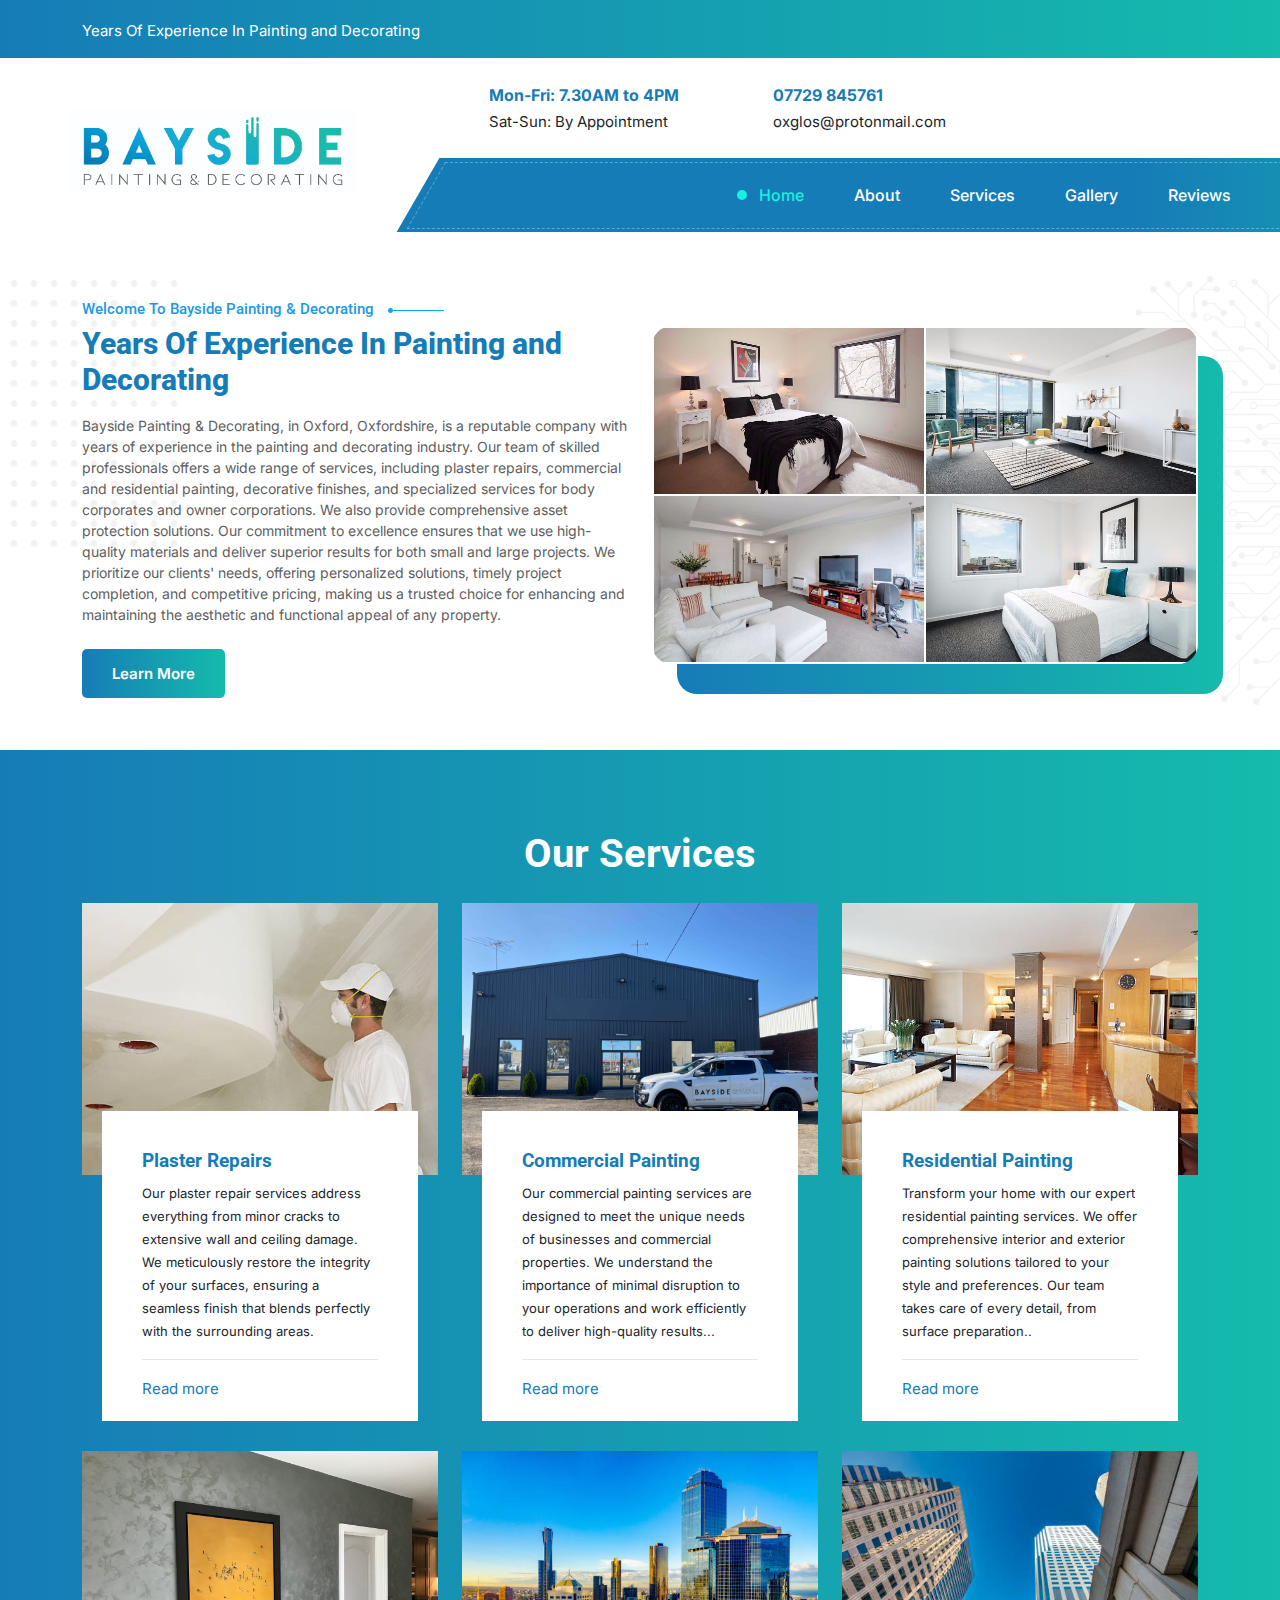
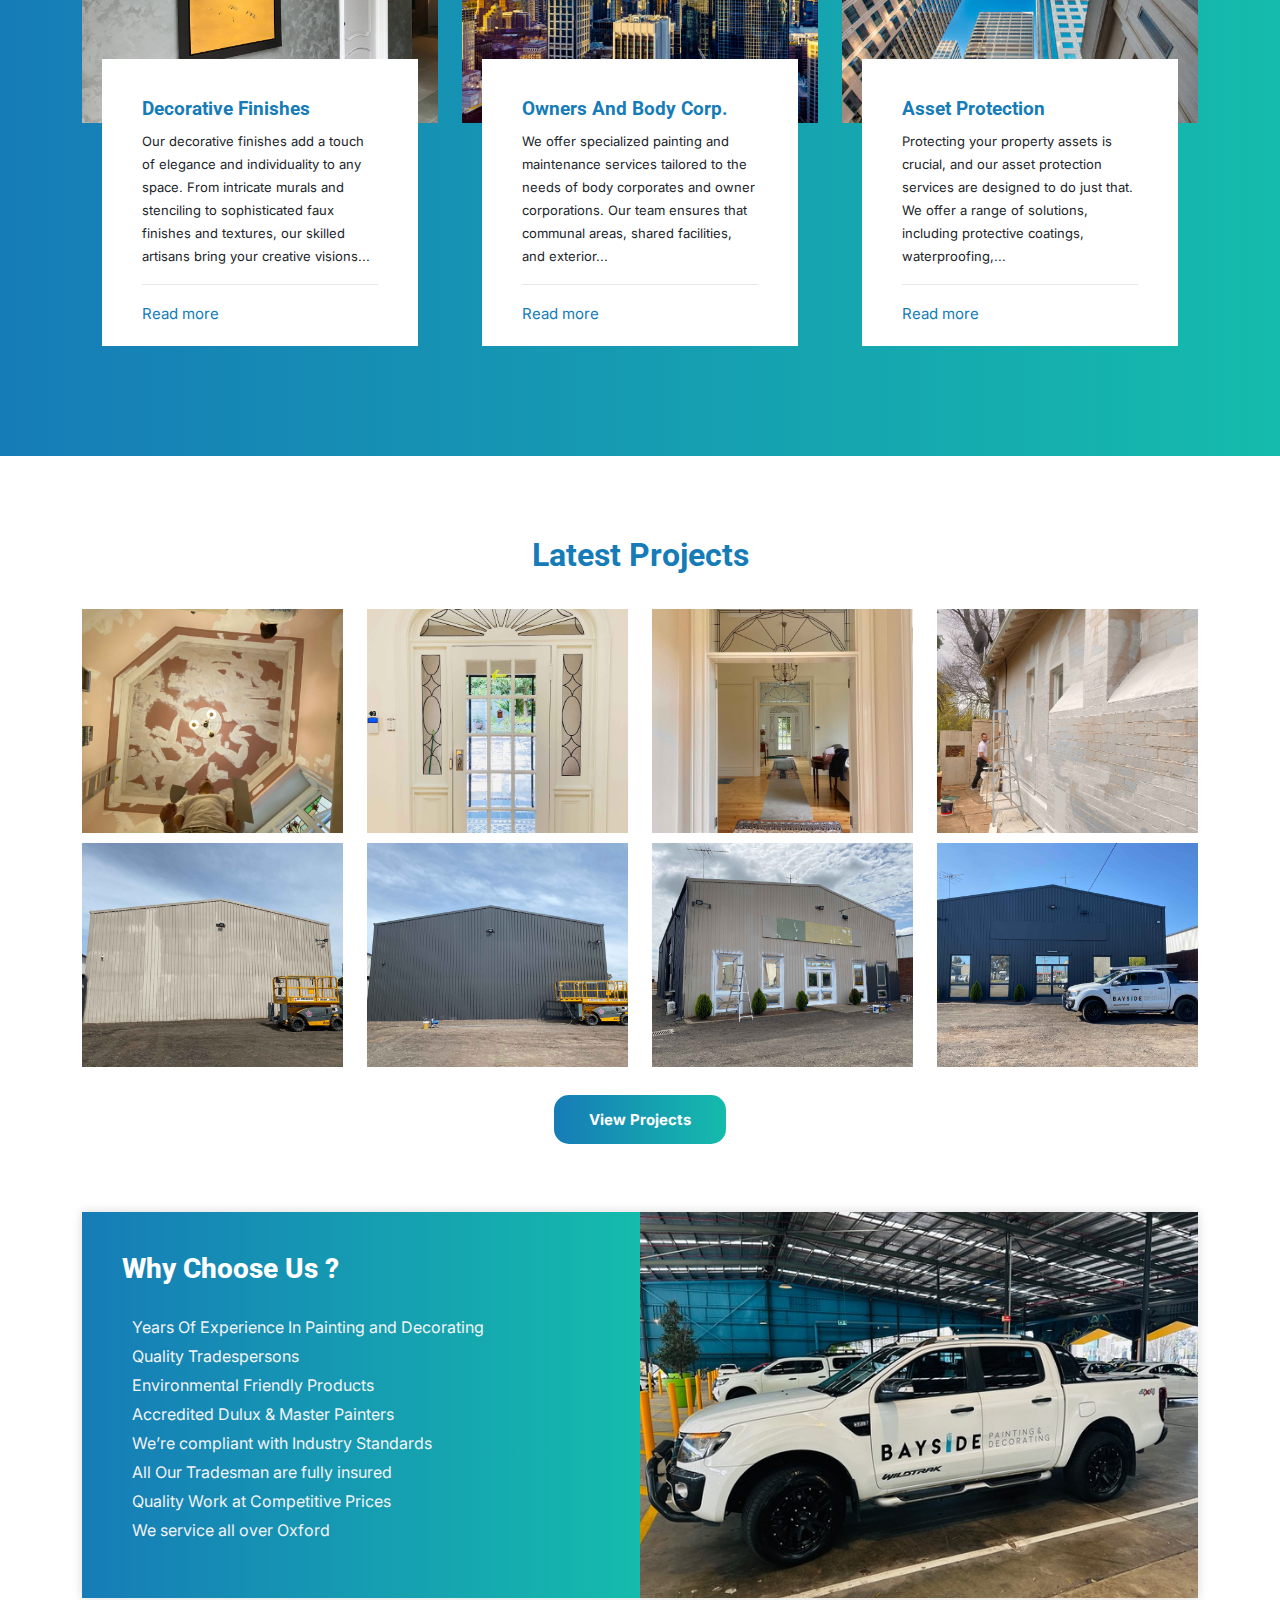
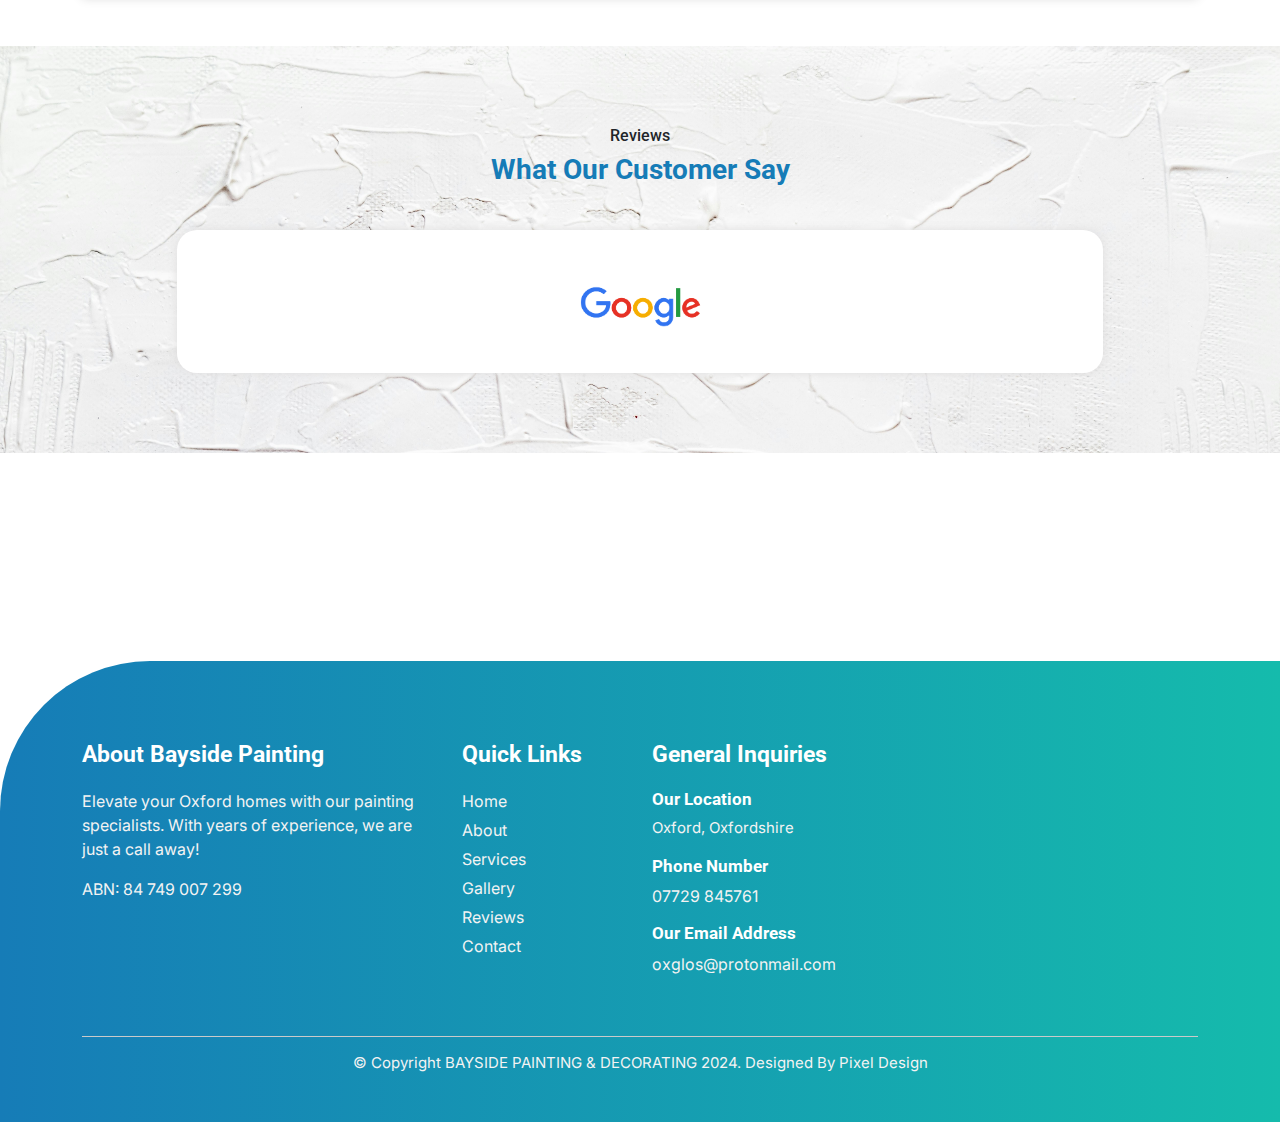
==== commit 18add603: "Your descriptive commit message" ====
--- a/index.html
+++ b/index.html
@@ -68,7 +68,7 @@
                                 </div>
                                 <div class="col-lg-3">
                                     <div class="header-btn">
-                                        <a href="https://www.baysidepainting.com.au/contact.php" class="h-btn">GET A QUOTE</a>
+                                        <!-- <a href="https://www.baysidepainting.com.au/contact.php" class="h-btn">GET A QUOTE</a> -->
                                     </div>
                                 </div>
                             </div>
@@ -215,7 +215,7 @@
                                     <p>We specialize in creating beautiful, long-lasting finishes for your home or business. Let our skilled professionals elevate your space with unmatched quality and attention to detail.
                                     </p>
                                     <div class="banner-button">
-                                        <a href="https://www.baysidepainting.com.au/contact.php" class="b-btn"><span>Get The Quote</span> </a>
+                                        <!-- <a href="https://www.baysidepainting.com.au/contact.php" class="b-btn"><span>Get The Quote</span> </a> -->
                                     </div>
                                 </div>
                             </div>
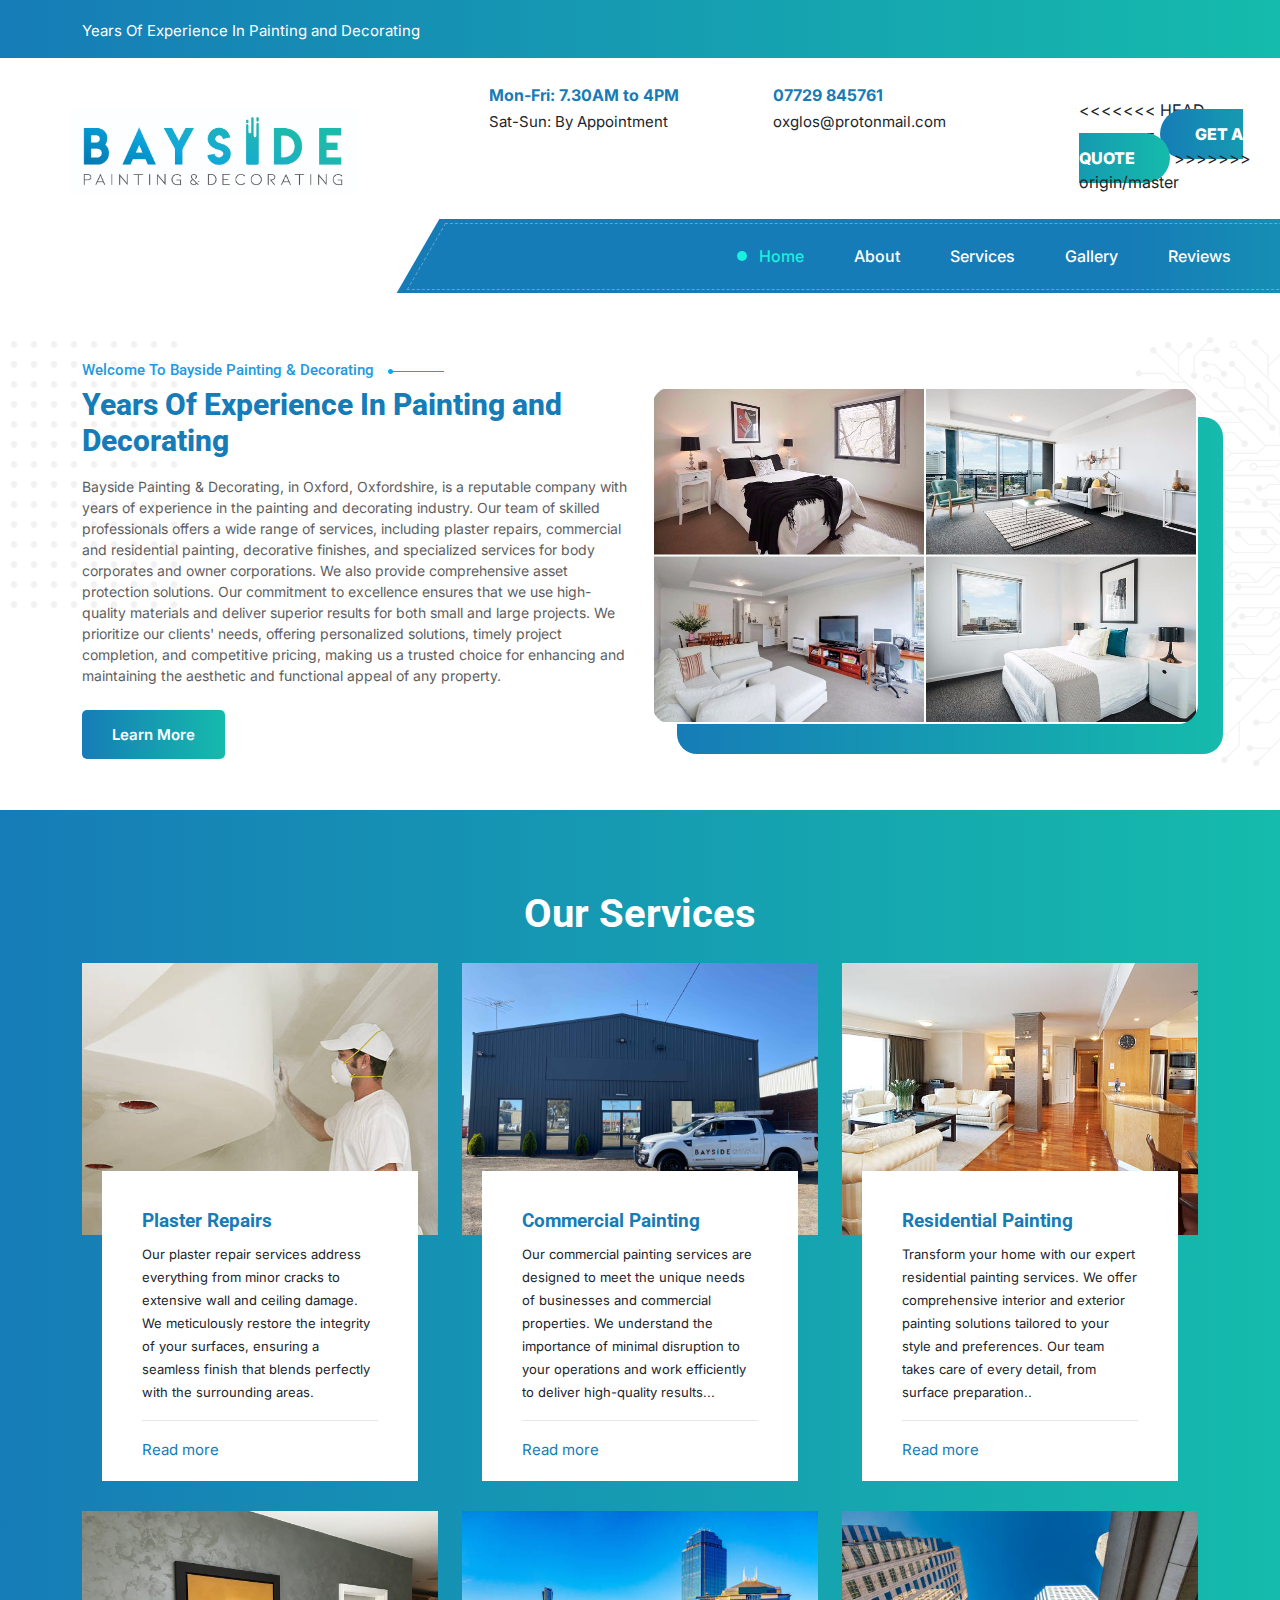
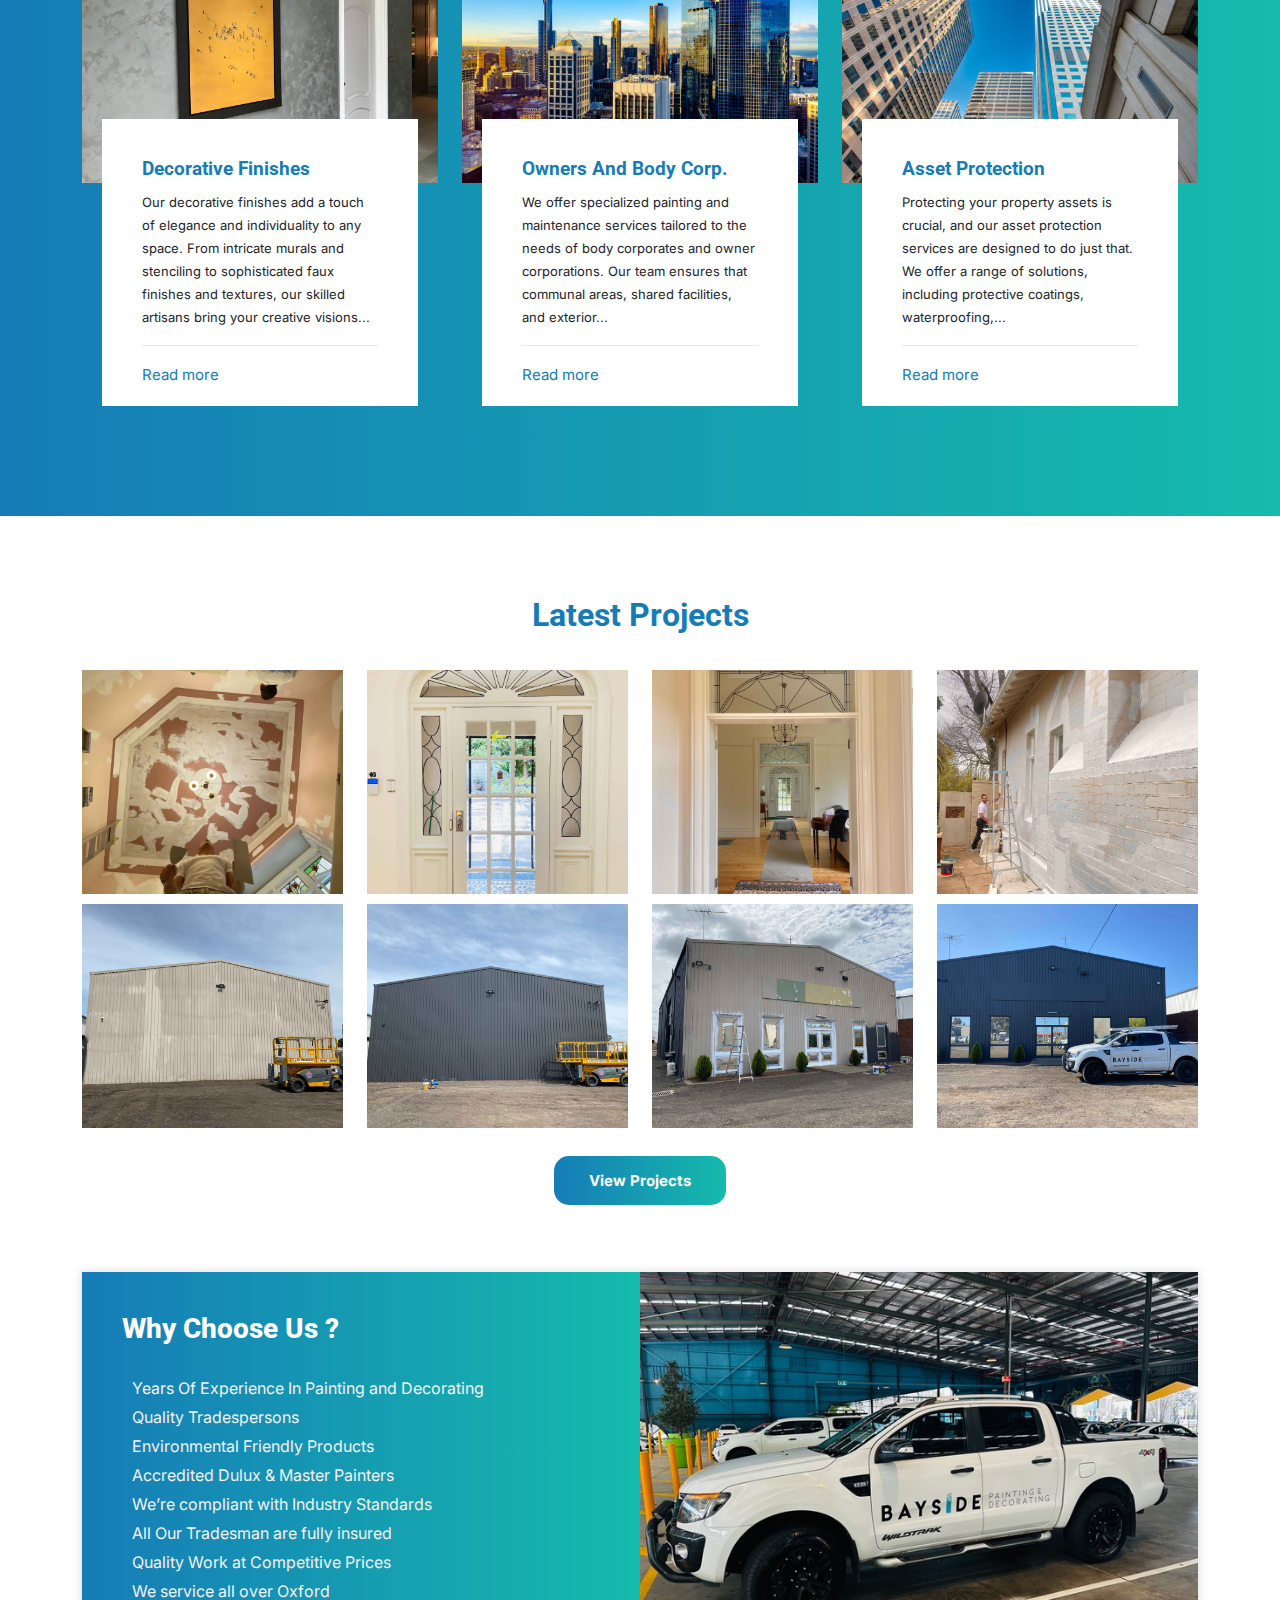
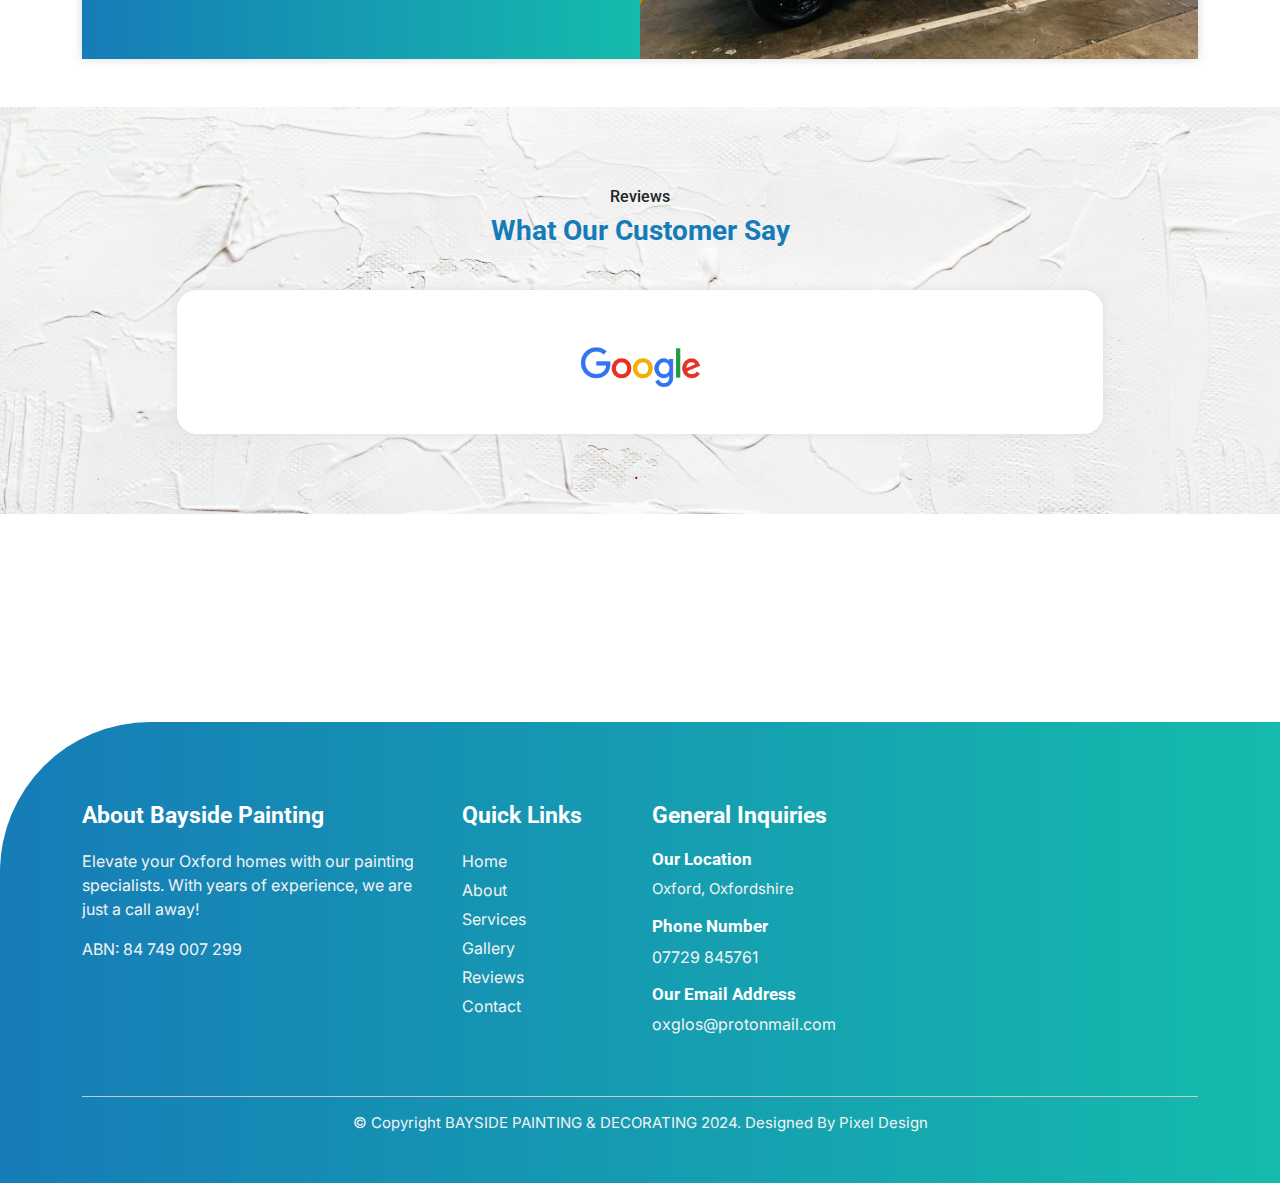
==== commit 3fdb3ba3: "test" ====
--- a/index.html
+++ b/index.html
@@ -68,7 +68,11 @@
                                 </div>
                                 <div class="col-lg-3">
                                     <div class="header-btn">
+<<<<<<< HEAD
                                         <!-- <a href="https://www.baysidepainting.com.au/contact.php" class="h-btn">GET A QUOTE</a> -->
+=======
+                                        <a href="https://www.baysidepainting.com.au/contact.php" class="h-btn">GET A QUOTE</a>
+>>>>>>> origin/master
                                     </div>
                                 </div>
                             </div>
@@ -215,7 +219,11 @@
                                     <p>We specialize in creating beautiful, long-lasting finishes for your home or business. Let our skilled professionals elevate your space with unmatched quality and attention to detail.
                                     </p>
                                     <div class="banner-button">
+<<<<<<< HEAD
                                         <!-- <a href="https://www.baysidepainting.com.au/contact.php" class="b-btn"><span>Get The Quote</span> </a> -->
+=======
+                                        <a href="https://www.baysidepainting.com.au/contact.php" class="b-btn"><span>Get The Quote</span> </a>
+>>>>>>> origin/master
                                     </div>
                                 </div>
                             </div>
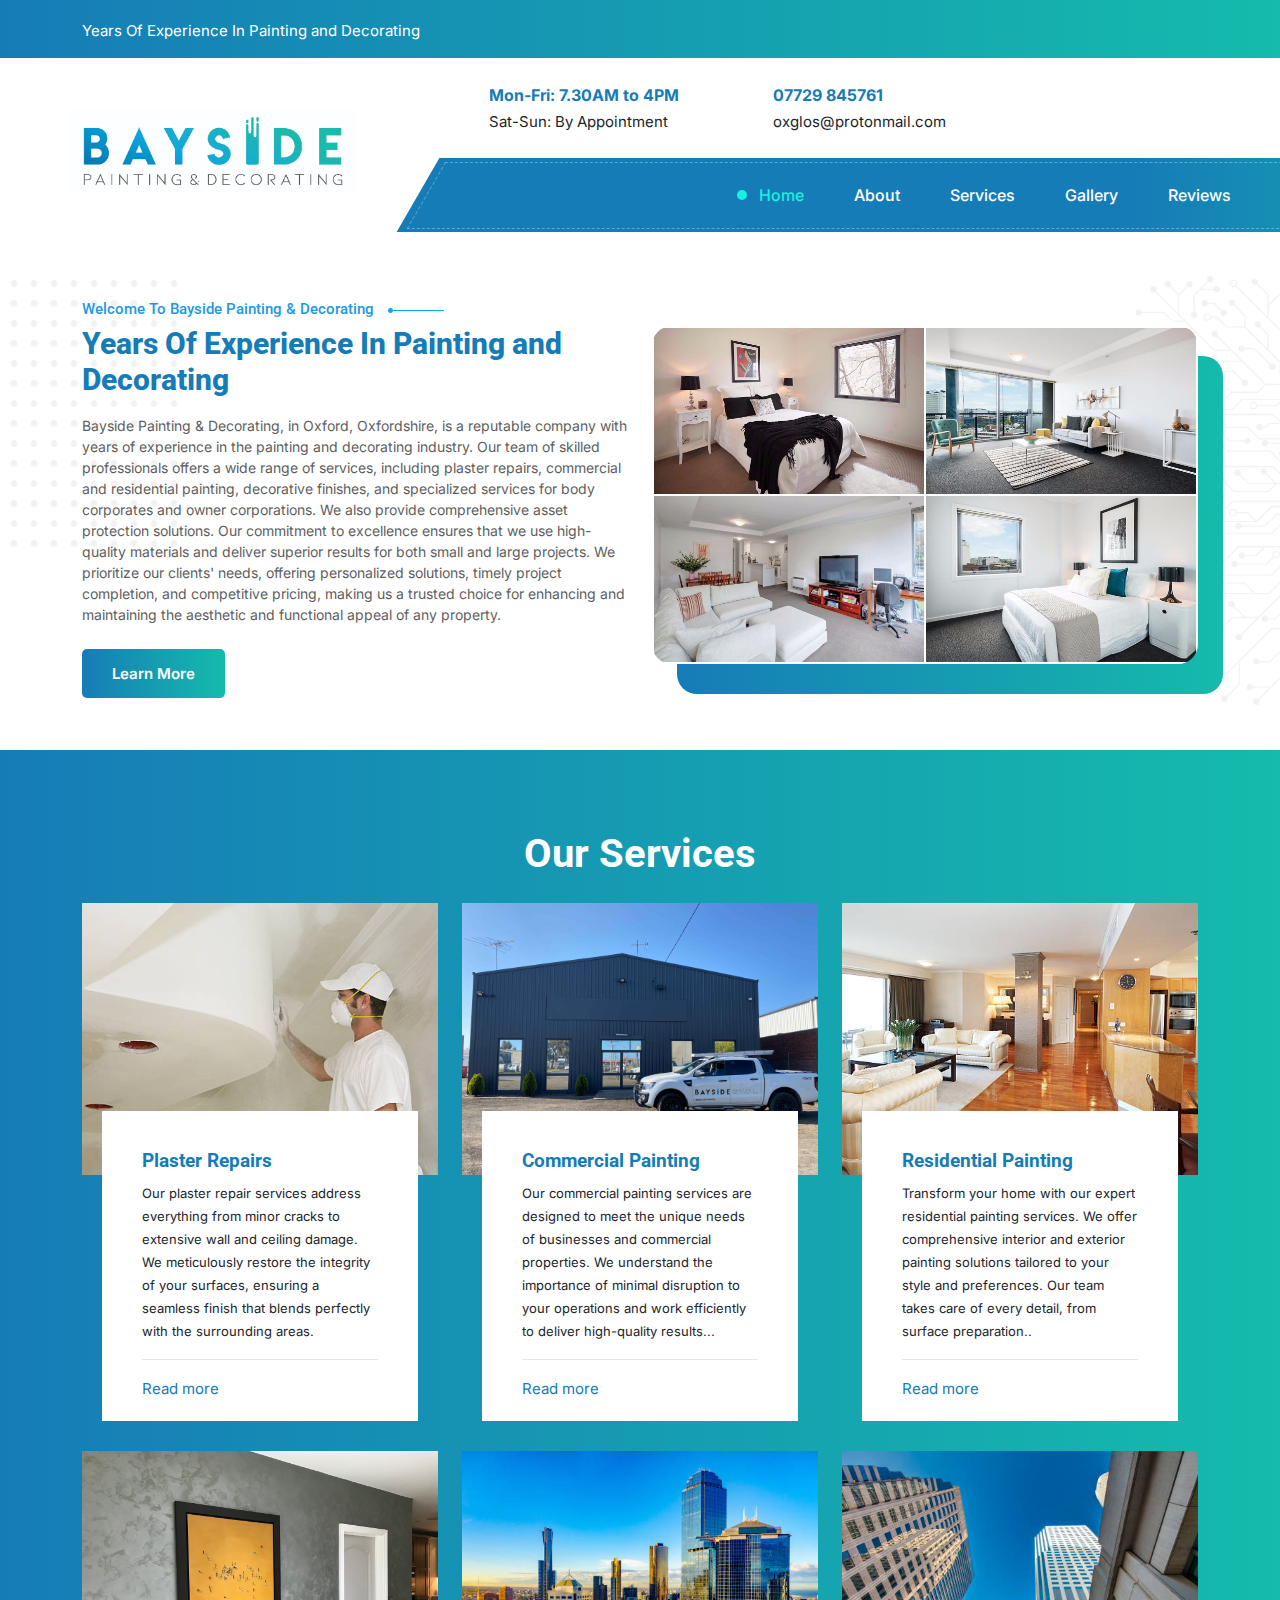
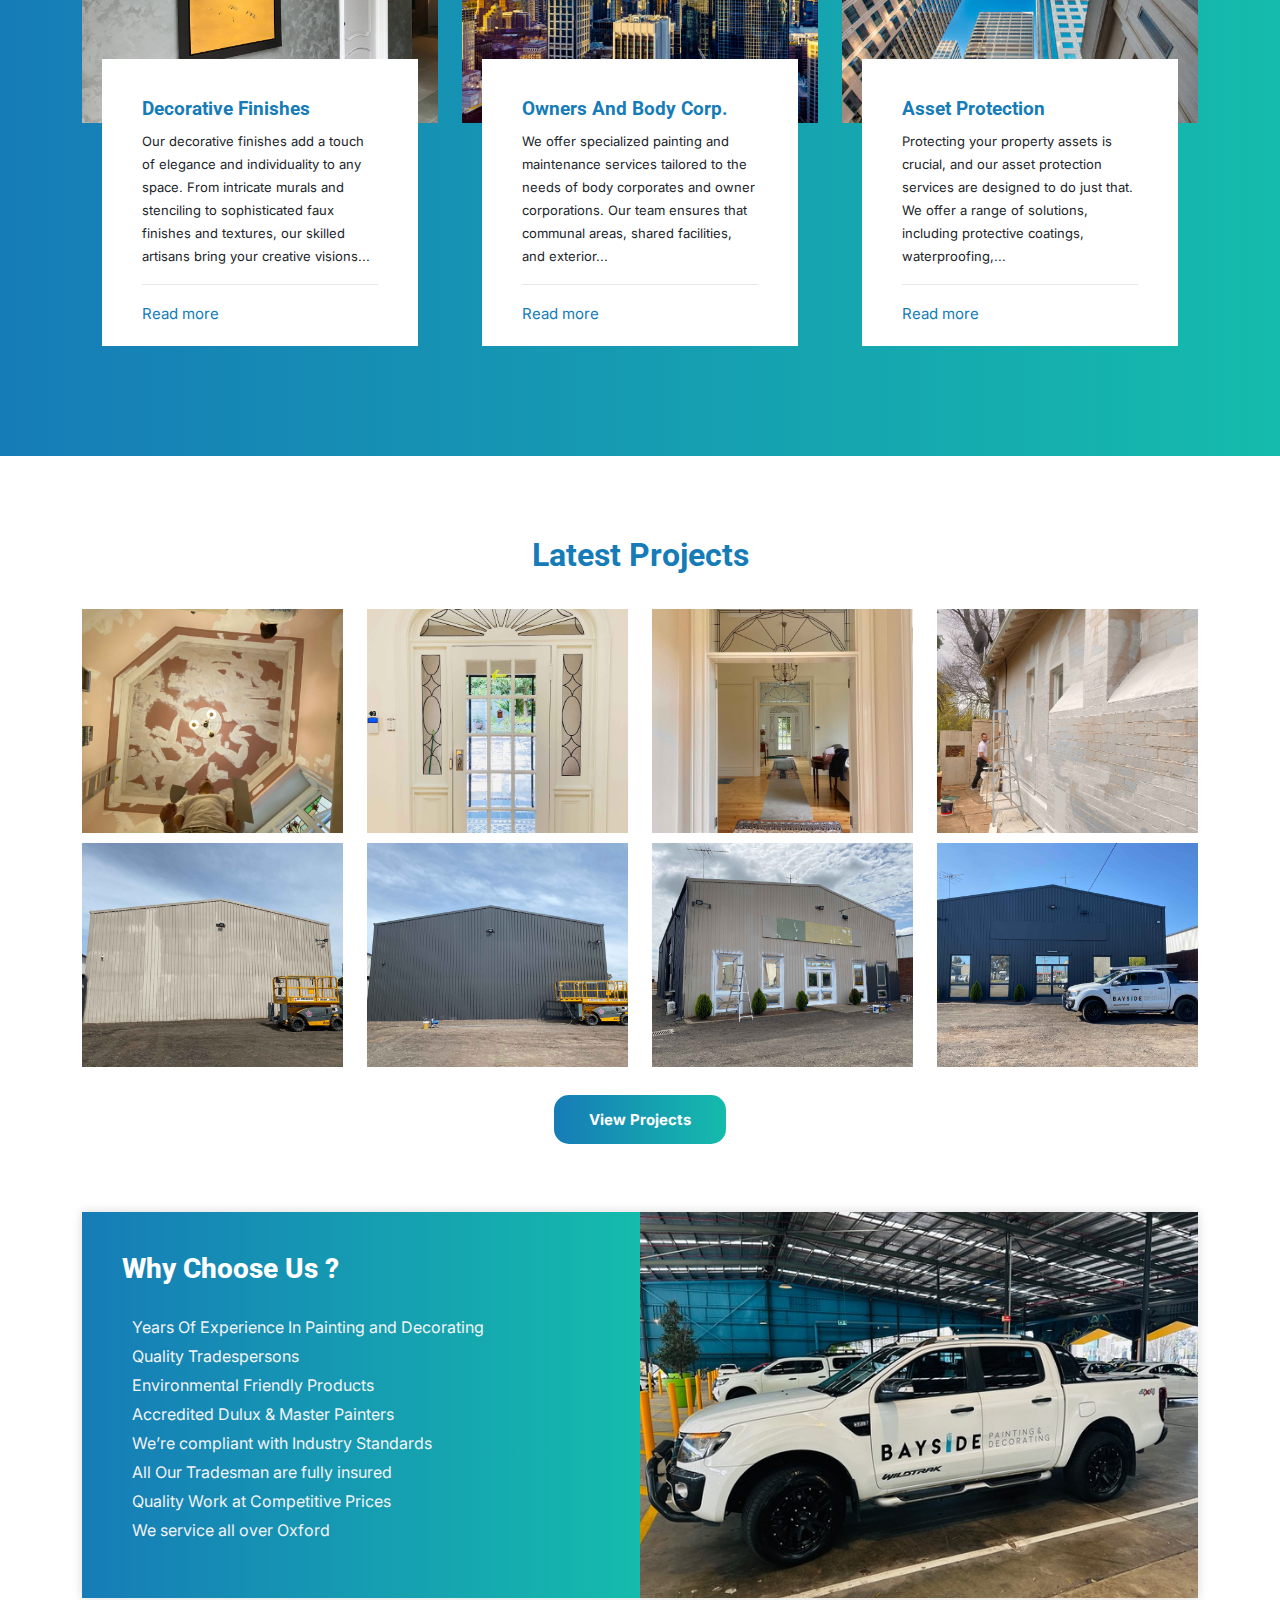
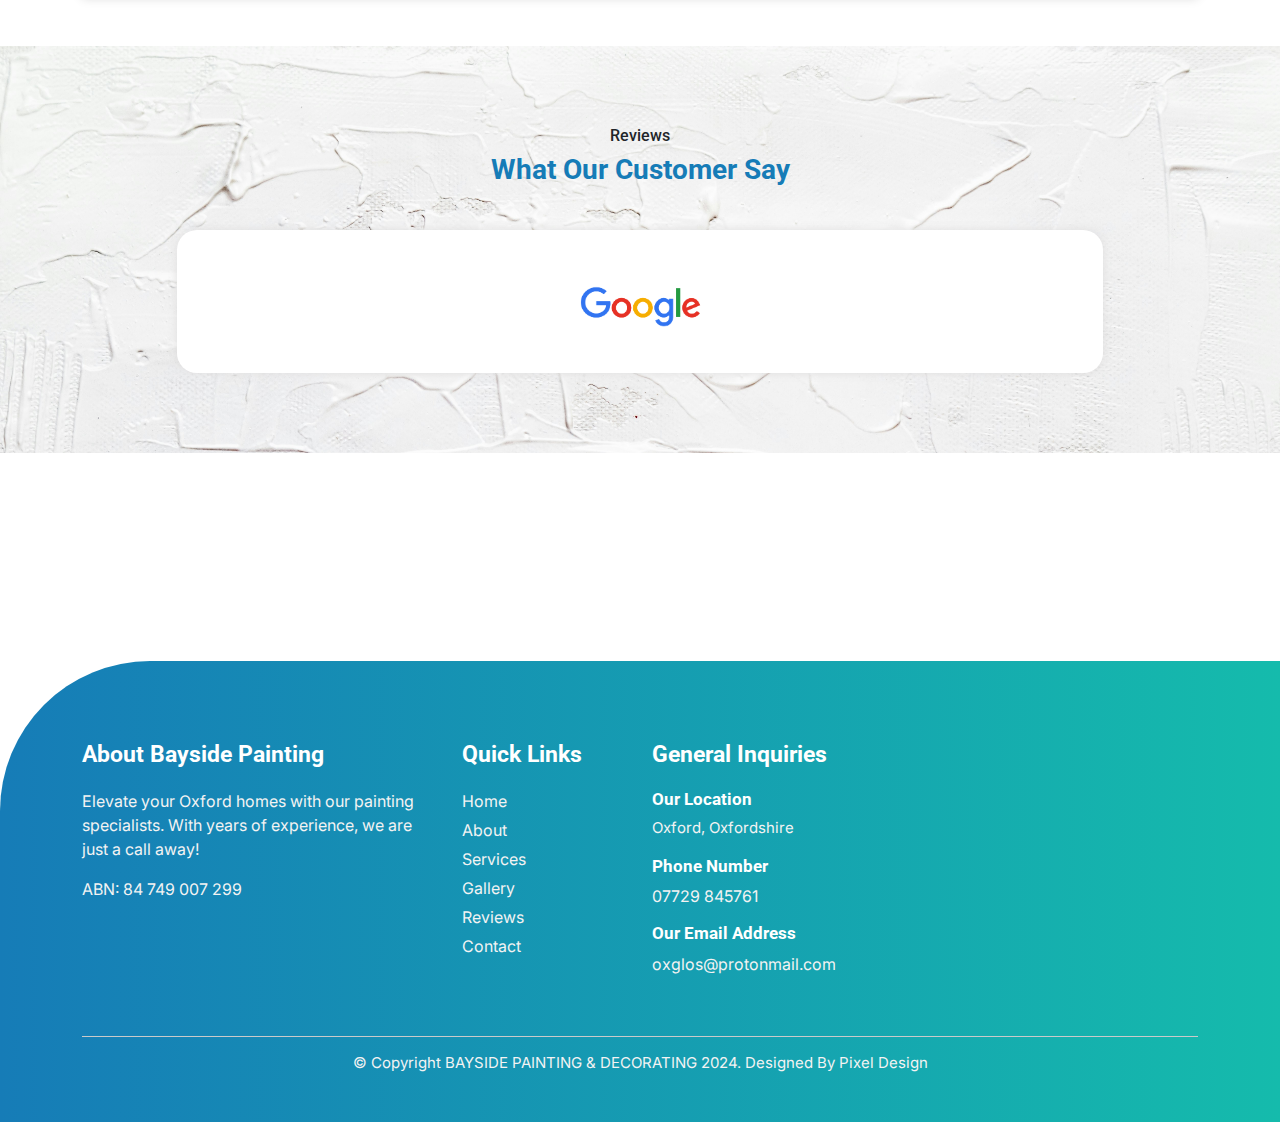
==== commit 342f7732: "test two" ====
--- a/index.html
+++ b/index.html
@@ -68,11 +68,11 @@
                                 </div>
                                 <div class="col-lg-3">
                                     <div class="header-btn">
-<<<<<<< HEAD
+
                                         <!-- <a href="https://www.baysidepainting.com.au/contact.php" class="h-btn">GET A QUOTE</a> -->
-=======
-                                        <a href="https://www.baysidepainting.com.au/contact.php" class="h-btn">GET A QUOTE</a>
->>>>>>> origin/master
+
+                                        <!-- <a href="https://www.baysidepainting.com.au/contact.php" class="h-btn">GET A QUOTE</a> -->
+
                                     </div>
                                 </div>
                             </div>
@@ -219,11 +219,11 @@
                                     <p>We specialize in creating beautiful, long-lasting finishes for your home or business. Let our skilled professionals elevate your space with unmatched quality and attention to detail.
                                     </p>
                                     <div class="banner-button">
-<<<<<<< HEAD
+
                                         <!-- <a href="https://www.baysidepainting.com.au/contact.php" class="b-btn"><span>Get The Quote</span> </a> -->
-=======
+
                                         <a href="https://www.baysidepainting.com.au/contact.php" class="b-btn"><span>Get The Quote</span> </a>
->>>>>>> origin/master
+
                                     </div>
                                 </div>
                             </div>
